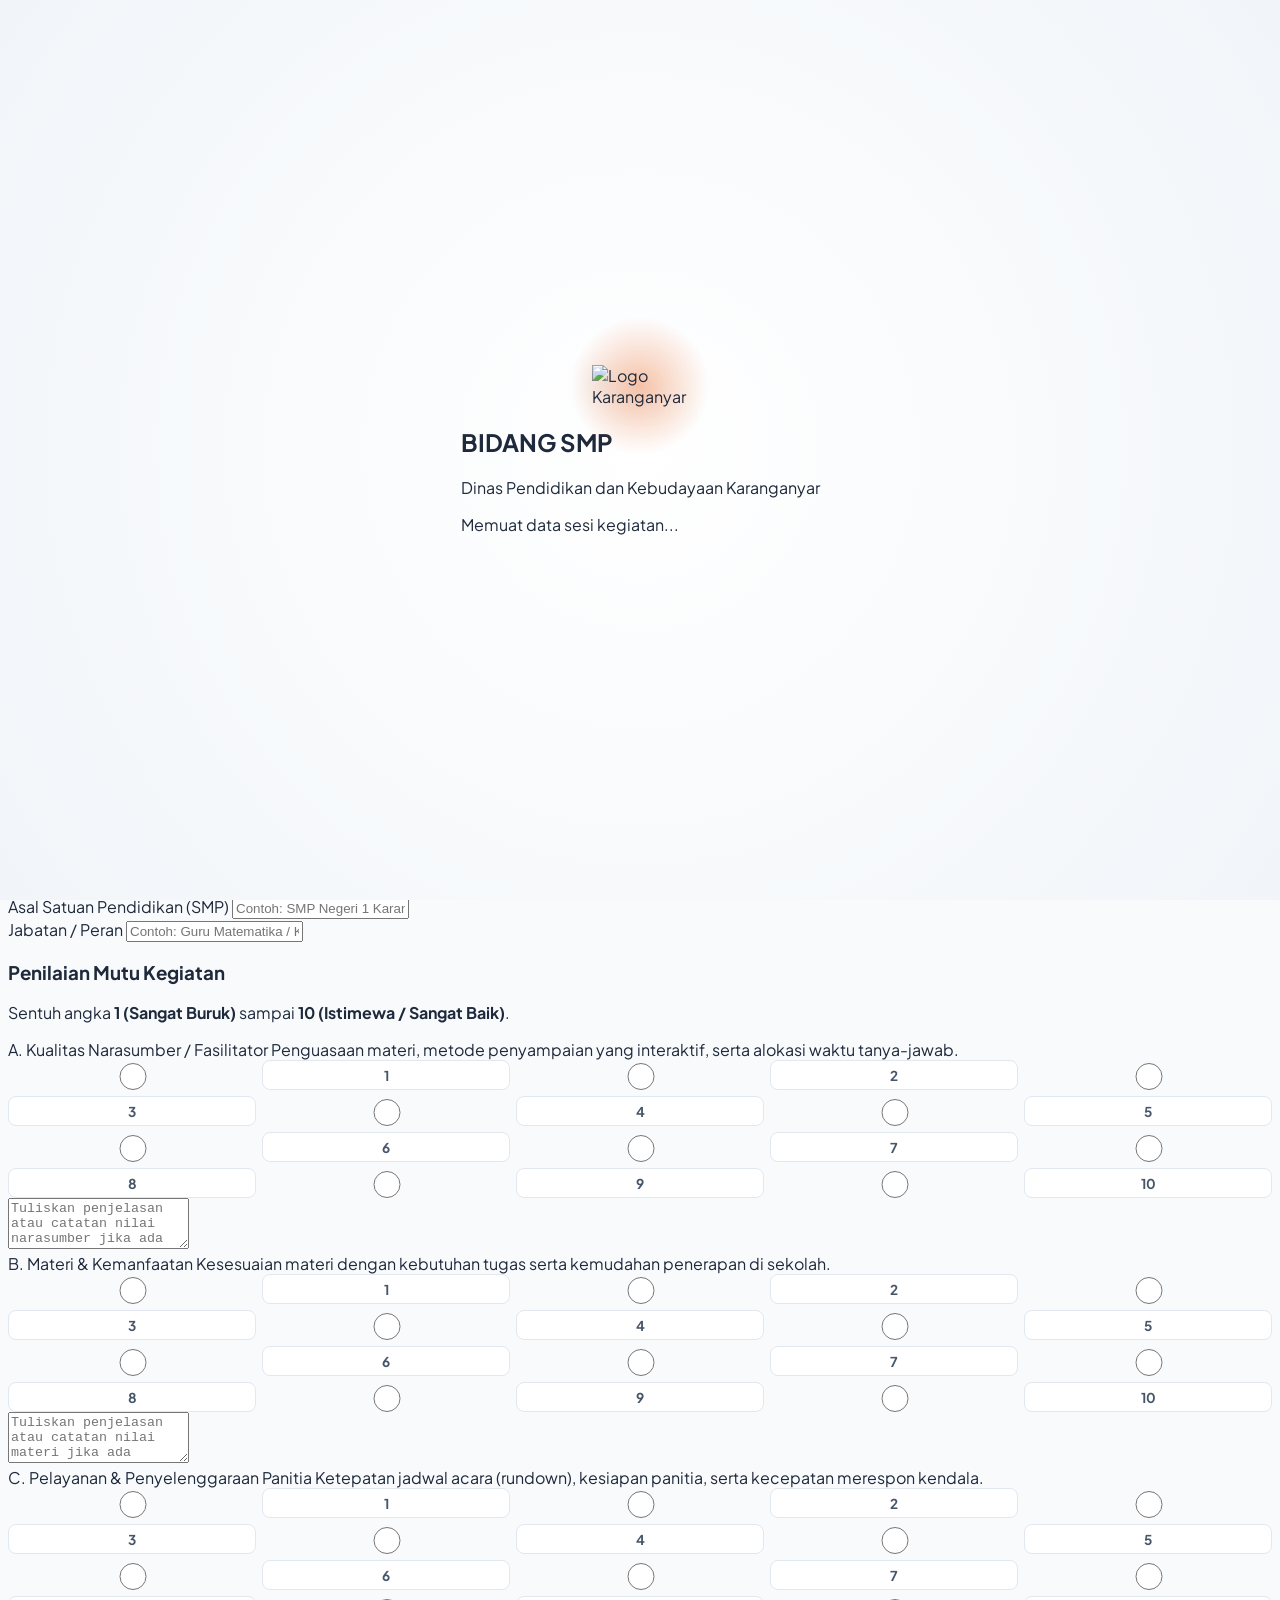
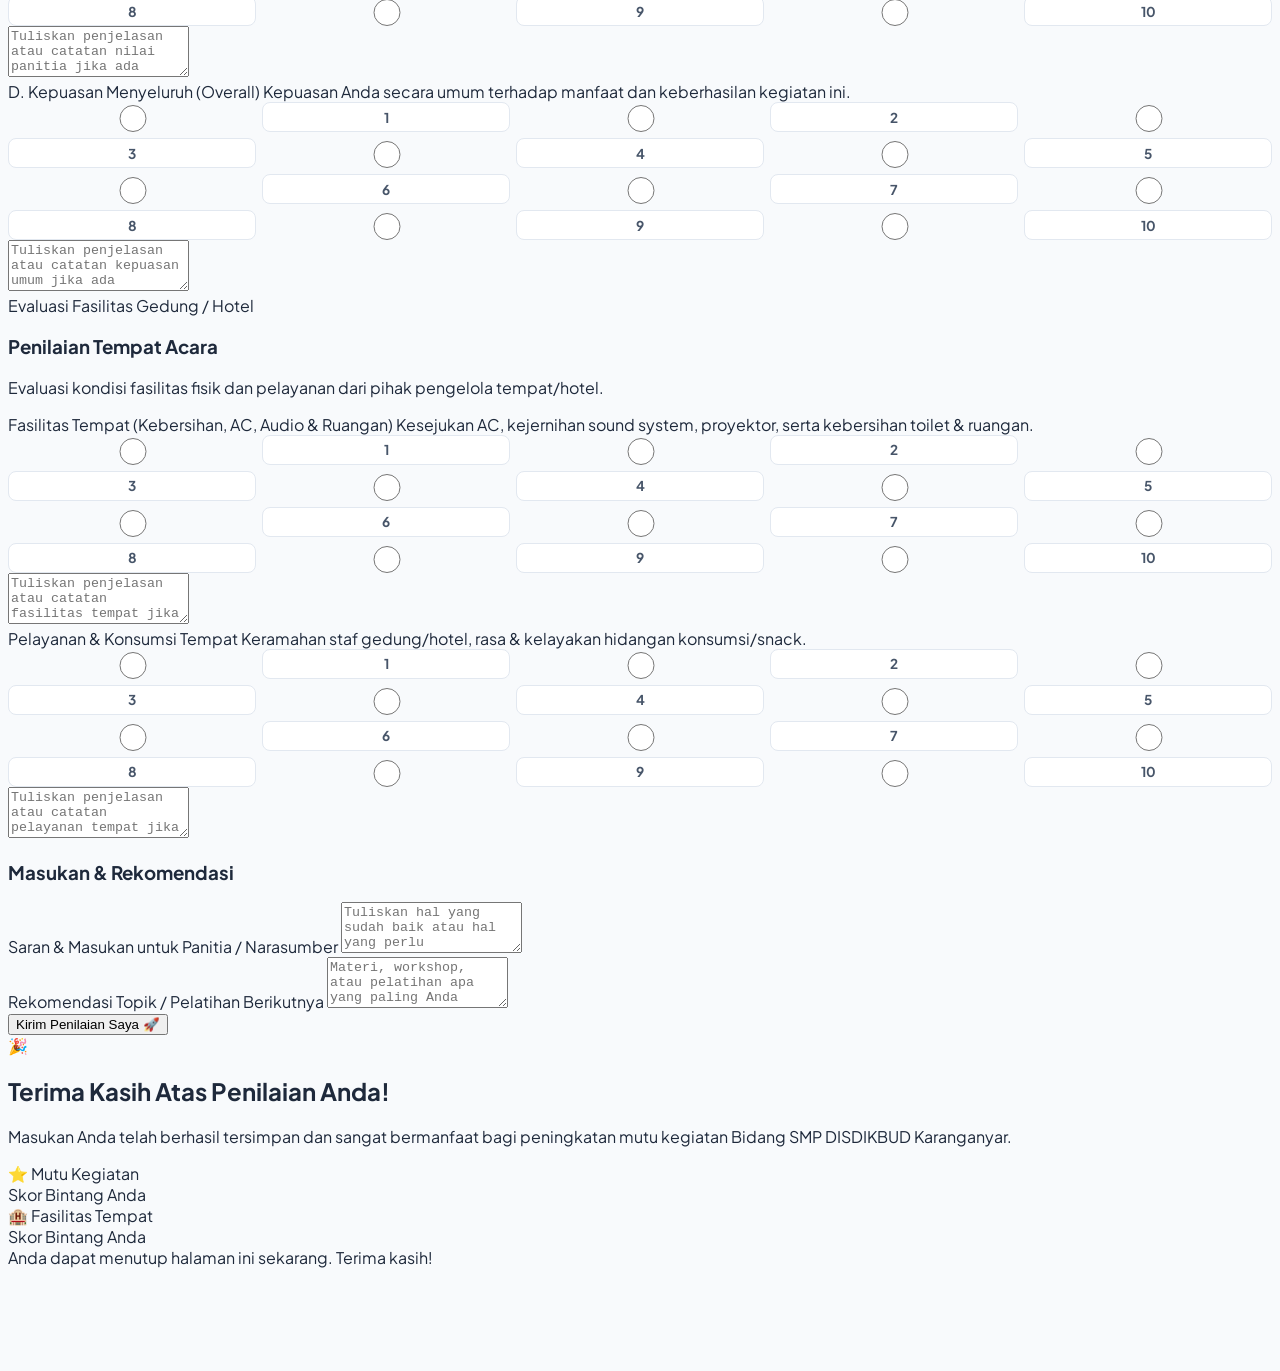
==== index.html @ ba4ed0c5 "fix(ui): perbesar textarea catatan per aspek, perbesar QR modal 28%, perbesar font URL, dan sematkan" ====
<!DOCTYPE html>
<html lang="id">
<head>
  <meta charset="UTF-8">
  <meta name="viewport" content="width=device-width, initial-scale=1.0">
  <title>Penilaian Kegiatan - Bidang SMP DISDIKBUD Karanganyar</title>

  <!-- Tailwind CSS & Lucide Icons -->
  <script src="https://cdn.tailwindcss.com"></script>
  <script src="https://cdn.jsdelivr.net/npm/canvas-confetti@1.6.0/dist/confetti.browser.min.js"></script>

  <!-- Custom CSS -->
  <link rel="stylesheet" href="assets/css/style.css">
  <link rel="icon" type="image/png" href="https://lh3.googleusercontent.com/d/1e1LH5ZgYyLjclSNXwMAU5Zy_PKiju5z-">
</head>
<body class="bg-slate-50 text-slate-800 antialiased selection:bg-orange-500 selection:text-white">

  <!-- =========================================================================
       1. SPLASH SCREEN (ANIMASI LOGO PEMBUKA)
       ========================================================================= -->
  <div id="splash-screen">
    <div class="splash-logo-container">
      <div class="splash-logo-glow"></div>
      <img 
        src="https://lh3.googleusercontent.com/d/1e1LH5ZgYyLjclSNXwMAU5Zy_PKiju5z-" 
        alt="Logo Karanganyar" 
        class="splash-logo">
    </div>
    <div class="mt-6 text-center">
      <h2 class="text-xl font-extrabold tracking-tight text-slate-800">BIDANG SMP</h2>
      <p class="text-xs font-semibold text-orange-600 uppercase tracking-widest mt-1">Dinas Pendidikan dan Kebudayaan Karanganyar</p>
      <div class="flex items-center justify-center gap-2 mt-4 text-xs text-slate-400">
        <span class="inline-block w-2 h-2 rounded-full bg-orange-500 animate-ping"></span>
        Memuat data sesi kegiatan...
      </div>
    </div>
  </div>

  <!-- =========================================================================
       2. HEADER BANNER KEDINASAN (TERRACOTTA GRADIENT)
       ========================================================================= -->
  <header class="bg-terracotta-header text-white shadow-md">
    <div class="max-w-4xl mx-auto px-4 py-4 sm:py-5 flex items-center justify-between gap-4">
      
      <!-- Brand & Info Kegiatan -->
      <div class="flex items-center gap-3 sm:gap-4">
        <div class="w-12 h-12 sm:w-14 sm:h-14 bg-white rounded-2xl p-1.5 flex items-center justify-center shadow flex-shrink-0">
          <img 
            src="https://lh3.googleusercontent.com/d/1e1LH5ZgYyLjclSNXwMAU5Zy_PKiju5z-" 
            alt="Logo Kabupaten Karanganyar" 
            class="h-full w-auto object-contain">
        </div>
        <div>
          <div class="inline-flex items-center gap-1.5 bg-white/20 backdrop-blur-sm px-2.5 py-0.5 rounded-full text-[10px] font-bold tracking-wider uppercase mb-1">
            <span>🛡️</span> PORTAL KEGIATAN KEDINASAN
          </div>
          <h1 id="banner-title" class="text-base sm:text-lg md:text-xl font-extrabold leading-tight tracking-tight">
            PORTAL PENILAIAN KEGIATAN
          </h1>
          <p id="banner-subtitle" class="text-xs sm:text-sm text-orange-100 font-medium">
            Bidang SMP - Dinas Pendidikan dan Kebudayaan Kabupaten Karanganyar
          </p>
        </div>
      </div>

      <!-- Tombol Akses Panitia -->
      <a href="marshal/" class="flex-shrink-0 bg-white hover:bg-slate-100 text-slate-800 px-3.5 py-2 rounded-full text-xs font-bold shadow-md hover:shadow-lg transition flex items-center gap-1.5">
        <span class="text-red-600">🛡️</span>
        <span class="hidden sm:inline">Akses</span> Panitia
      </a>

    </div>
  </header>

  <!-- =========================================================================
       3. KONTEN UTAMA
       ========================================================================= -->
  <main class="max-w-3xl mx-auto px-4 py-6 sm:py-8">

    <!-- VIEW 1: STANDBY / BELUM DIBUKA (SESUAI GAMBAR REFERENSI PENGGUNA) -->
    <div id="view-standby" class="hidden">
      <div class="standby-card p-6 sm:p-10 text-center">
        <div class="flex justify-center mb-5">
          <div class="lock-squircle">
            <svg class="w-8 h-8 text-white" fill="none" stroke="currentColor" viewBox="0 0 24 24">
              <path stroke-linecap="round" stroke-linejoin="round" stroke-width="2.2" d="M12 15v2m-6 4h12a2 2 0 002-2v-6a2 2 0 00-2-2H6a2 2 0 00-2 2v6a2 2 0 002 2zm10-10V7a4 4 0 00-8 0v4h8z"/>
            </svg>
          </div>
        </div>

        <h2 class="text-xl sm:text-2xl font-black text-red-600 tracking-tight uppercase mb-3">
          BELUM ADA PENILAIAN KEGIATAN AKTIF
        </h2>

        <p id="standby-desc" class="text-slate-600 text-sm sm:text-base leading-relaxed max-w-lg mx-auto">
          Formulir penilaian saat ini dalam status <strong class="text-slate-800">Standby / Belum Digunakan</strong>.<br/>
          Silakan tunggu pengumuman resmi pembukaan sesi evaluasi kegiatan dari <strong class="text-slate-800">Bidang SMP DISDIKBUD Karanganyar</strong>.
        </p>

        <div class="mt-6 inline-flex items-center gap-2 bg-slate-100 text-slate-600 text-xs font-medium px-4 py-2 rounded-full border border-slate-200">
          <span>ⓘ</span> Form akan terbuka otomatis setelah panitia membuka sesi penilaian di ruang kegiatan.
        </div>
      </div>
    </div>

    <!-- VIEW 2: SUDAH MENGISI (SPAM PROTECTION LOCK) -->
    <div id="view-already-submitted" class="hidden">
      <div class="bg-white rounded-2xl p-6 sm:p-10 border border-amber-200 shadow-sm text-center">
        <div class="w-16 h-16 bg-amber-100 text-amber-600 rounded-2xl mx-auto flex items-center justify-center text-3xl mb-4">
          ✓
        </div>
        <h2 class="text-xl sm:text-2xl font-extrabold text-slate-800 mb-2">
          Anda Sudah Pernah Mengisi Penilaian Ini
        </h2>
        <p class="text-sm text-slate-600 max-w-md mx-auto mb-1">
          Perangkat Anda telah tercatat mengirimkan respon evaluasi untuk kegiatan:
        </p>
        <div id="already-event-name" class="font-bold text-orange-600 text-base mb-1"></div>
        <div id="already-timestamp" class="text-xs text-slate-400 mb-6"></div>

        <!-- Kartu Bintang yang Pernah Diberikan -->
        <div class="flex flex-col sm:flex-row items-center justify-center gap-4 max-w-lg mx-auto text-center">
          <div class="w-full sm:w-60 bg-slate-50 border border-slate-200 rounded-xl p-4">
            <span class="text-xs font-bold text-slate-500 uppercase tracking-wider block mb-1">Mutu Kegiatan</span>
            <div id="already-stars-kegiatan" class="star-display-container justify-center mb-1"></div>
            <div id="already-score-kegiatan" class="text-lg font-black text-slate-800"></div>
          </div>
          <div id="already-card-tempat" class="w-full sm:w-60 bg-slate-50 border border-slate-200 rounded-xl p-4 hidden">
            <span class="text-xs font-bold text-slate-500 uppercase tracking-wider block mb-1">Tempat & Fasilitas</span>
            <div id="already-stars-tempat" class="star-display-container justify-center mb-1"></div>
            <div id="already-score-tempat" class="text-lg font-black text-slate-800"></div>
          </div>
        </div>

        <p class="text-xs text-slate-400 mt-6">
          Satu perangkat hanya diperkenankan mengisi 1 kali demi keabsahan data evaluasi.
        </p>
      </div>
    </div>

    <!-- VIEW 3: FORMULIR PENILAIAN AKTIF -->
    <div id="view-form" class="hidden space-y-6">

      <!-- Baris Meta Kegiatan -->
      <div class="bg-white rounded-xl p-4 border border-slate-200 shadow-sm flex flex-col sm:flex-row sm:items-center justify-between gap-2">
        <div class="flex items-center gap-2 text-xs font-semibold text-slate-600">
          <span class="w-2.5 h-2.5 rounded-full bg-green-500 animate-pulse"></span>
          SESI PENILAIAN DIBUKA
        </div>
        <div id="info-tgl-tempat" class="text-xs font-bold text-orange-700 bg-orange-50 px-3 py-1 rounded-lg"></div>
      </div>

      <form id="rating-form" class="space-y-6">

        <!-- IDENTITAS RESPONDEN -->
        <div class="bg-white rounded-2xl p-5 sm:p-6 border border-slate-200 shadow-sm">
          <h3 class="text-base font-extrabold text-slate-800 mb-1">
            Data Identitas Responden
          </h3>
          <p class="text-xs text-slate-500 mb-4">
            Pilih apakah Anda ingin mencantumkan identitas satuan pendidikan atau mengisi secara rahasia.
          </p>

          <!-- Toggle Mode -->
          <div class="grid grid-cols-1 sm:grid-cols-2 gap-3 mb-4">
            <label class="cursor-pointer">
              <input type="radio" name="mode_identitas" id="mode-identitas-data" value="DATA" class="peer sr-only" checked>
              <div class="p-3.5 rounded-xl border-2 border-slate-200 peer-checked:border-orange-500 peer-checked:bg-orange-50/50 transition">
                <div class="font-bold text-sm text-slate-800">📋 Cantumkan Identitas</div>
                <div class="text-xs text-slate-500 mt-0.5">Mencatat kehadiran perwakilan sekolah</div>
              </div>
            </label>

            <label class="cursor-pointer">
              <input type="radio" name="mode_identitas" id="mode-identitas-anon" value="ANONYMOUS" class="peer sr-only">
              <div class="p-3.5 rounded-xl border-2 border-slate-200 peer-checked:border-orange-500 peer-checked:bg-orange-50/50 transition">
                <div class="font-bold text-sm text-slate-800">🔒 Anonim (Rahasia)</div>
                <div class="text-xs text-slate-500 mt-0.5">Nama dan sekolah disamarkan penuh</div>
              </div>
            </label>
          </div>

          <!-- Fields Identitas -->
          <div id="container-identitas-fields" class="space-y-3 pt-2 border-t border-slate-100">
            <div>
              <label class="block text-xs font-bold text-slate-700 mb-1">Nama Lengkap & Gelar</label>
              <input type="text" id="input-nama" placeholder="Contoh: Dra. Siti Rahayu, M.Pd" class="w-full text-sm px-3.5 py-2.5 rounded-xl border border-slate-200 focus:outline-none focus:border-orange-500 focus:ring-1 focus:ring-orange-500">
            </div>

            <div class="grid grid-cols-1 sm:grid-cols-2 gap-3">
              <div>
                <label class="block text-xs font-bold text-slate-700 mb-1">Asal Satuan Pendidikan (SMP)</label>
                <input type="text" id="input-sekolah" placeholder="Contoh: SMP Negeri 1 Karanganyar" class="w-full text-sm px-3.5 py-2.5 rounded-xl border border-slate-200 focus:outline-none focus:border-orange-500 focus:ring-1 focus:ring-orange-500">
              </div>
              <div>
                <label class="block text-xs font-bold text-slate-700 mb-1">Jabatan / Peran</label>
                <input type="text" id="input-jabatan" placeholder="Contoh: Guru Matematika / Kepala Sekolah / Operator" class="w-full text-sm px-3.5 py-2.5 rounded-xl border border-slate-200 focus:outline-none focus:border-orange-500 focus:ring-1 focus:ring-orange-500 bg-white">
              </div>
            </div>
          </div>
        </div>

        <!-- PENILAIAN MUTU KEGIATAN (SKALA 1-10) -->
        <div class="bg-white rounded-2xl p-5 sm:p-6 border border-slate-200 shadow-sm space-y-6">
          <div>
            <h3 class="text-base font-extrabold text-slate-800 mb-1">
              Penilaian Mutu Kegiatan
            </h3>
            <p class="text-xs text-slate-500">
              Sentuh angka <strong class="text-blue-600">1 (Sangat Buruk)</strong> sampai <strong class="text-blue-600">10 (Istimewa / Sangat Baik)</strong>.
            </p>
          </div>

          <!-- Aspek A: Narasumber -->
          <div>
            <label class="block text-sm font-bold text-slate-800 mb-1">
              A. Kualitas Narasumber / Fasilitator
            </label>
            <span class="block text-xs text-slate-500 mb-2.5">
              Penguasaan materi, metode penyampaian yang interaktif, serta alokasi waktu tanya-jawab.
            </span>
            <div class="rating-pills-grid">
              <!-- Baris 1: 1-5 -->
              <input type="radio" name="nilai_narasumber" id="a-1" value="1" class="rating-pill-input sr-only"><label for="a-1" class="rating-pill-label">1</label>
              <input type="radio" name="nilai_narasumber" id="a-2" value="2" class="rating-pill-input sr-only"><label for="a-2" class="rating-pill-label">2</label>
              <input type="radio" name="nilai_narasumber" id="a-3" value="3" class="rating-pill-input sr-only"><label for="a-3" class="rating-pill-label">3</label>
              <input type="radio" name="nilai_narasumber" id="a-4" value="4" class="rating-pill-input sr-only"><label for="a-4" class="rating-pill-label">4</label>
              <input type="radio" name="nilai_narasumber" id="a-5" value="5" class="rating-pill-input sr-only"><label for="a-5" class="rating-pill-label">5</label>
              <!-- Baris 2: 6-10 -->
              <input type="radio" name="nilai_narasumber" id="a-6" value="6" class="rating-pill-input sr-only"><label for="a-6" class="rating-pill-label">6</label>
              <input type="radio" name="nilai_narasumber" id="a-7" value="7" class="rating-pill-input sr-only"><label for="a-7" class="rating-pill-label">7</label>
              <input type="radio" name="nilai_narasumber" id="a-8" value="8" class="rating-pill-input sr-only"><label for="a-8" class="rating-pill-label">8</label>
              <input type="radio" name="nilai_narasumber" id="a-9" value="9" class="rating-pill-input sr-only"><label for="a-9" class="rating-pill-label">9</label>
              <input type="radio" name="nilai_narasumber" id="a-10" value="10" class="rating-pill-input sr-only"><label for="a-10" class="rating-pill-label">10</label>
            </div>
            <textarea id="catatan-narasumber" rows="3" placeholder="Tuliskan penjelasan atau catatan nilai narasumber jika ada (opsional)..." class="mt-2 w-full text-sm px-3.5 py-2.5 rounded-xl border border-slate-200 focus:outline-none focus:border-orange-500 focus:ring-1 focus:ring-orange-500 bg-white text-slate-700"></textarea>
          </div>

          <!-- Aspek B: Materi -->
          <div class="pt-4 border-t border-slate-100">
            <label class="block text-sm font-bold text-slate-800 mb-1">
              B. Materi & Kemanfaatan
            </label>
            <span class="block text-xs text-slate-500 mb-2.5">
              Kesesuaian materi dengan kebutuhan tugas serta kemudahan penerapan di sekolah.
            </span>
            <div class="rating-pills-grid">
              <input type="radio" name="nilai_materi" id="b-1" value="1" class="rating-pill-input sr-only"><label for="b-1" class="rating-pill-label">1</label>
              <input type="radio" name="nilai_materi" id="b-2" value="2" class="rating-pill-input sr-only"><label for="b-2" class="rating-pill-label">2</label>
              <input type="radio" name="nilai_materi" id="b-3" value="3" class="rating-pill-input sr-only"><label for="b-3" class="rating-pill-label">3</label>
              <input type="radio" name="nilai_materi" id="b-4" value="4" class="rating-pill-input sr-only"><label for="b-4" class="rating-pill-label">4</label>
              <input type="radio" name="nilai_materi" id="b-5" value="5" class="rating-pill-input sr-only"><label for="b-5" class="rating-pill-label">5</label>
              <input type="radio" name="nilai_materi" id="b-6" value="6" class="rating-pill-input sr-only"><label for="b-6" class="rating-pill-label">6</label>
              <input type="radio" name="nilai_materi" id="b-7" value="7" class="rating-pill-input sr-only"><label for="b-7" class="rating-pill-label">7</label>
              <input type="radio" name="nilai_materi" id="b-8" value="8" class="rating-pill-input sr-only"><label for="b-8" class="rating-pill-label">8</label>
              <input type="radio" name="nilai_materi" id="b-9" value="9" class="rating-pill-input sr-only"><label for="b-9" class="rating-pill-label">9</label>
              <input type="radio" name="nilai_materi" id="b-10" value="10" class="rating-pill-input sr-only"><label for="b-10" class="rating-pill-label">10</label>
            </div>
            <textarea id="catatan-materi" rows="3" placeholder="Tuliskan penjelasan atau catatan nilai materi jika ada (opsional)..." class="mt-2 w-full text-sm px-3.5 py-2.5 rounded-xl border border-slate-200 focus:outline-none focus:border-orange-500 focus:ring-1 focus:ring-orange-500 bg-white text-slate-700"></textarea>
          </div>

          <!-- Aspek C: Penyelenggaraan Panitia -->
          <div class="pt-4 border-t border-slate-100">
            <label class="block text-sm font-bold text-slate-800 mb-1">
              C. Pelayanan & Penyelenggaraan Panitia
            </label>
            <span class="block text-xs text-slate-500 mb-2.5">
              Ketepatan jadwal acara (rundown), kesiapan panitia, serta kecepatan merespon kendala.
            </span>
            <div class="rating-pills-grid">
              <input type="radio" name="nilai_fasilitas_panitia" id="c-1" value="1" class="rating-pill-input sr-only"><label for="c-1" class="rating-pill-label">1</label>
              <input type="radio" name="nilai_fasilitas_panitia" id="c-2" value="2" class="rating-pill-input sr-only"><label for="c-2" class="rating-pill-label">2</label>
              <input type="radio" name="nilai_fasilitas_panitia" id="c-3" value="3" class="rating-pill-input sr-only"><label for="c-3" class="rating-pill-label">3</label>
              <input type="radio" name="nilai_fasilitas_panitia" id="c-4" value="4" class="rating-pill-input sr-only"><label for="c-4" class="rating-pill-label">4</label>
              <input type="radio" name="nilai_fasilitas_panitia" id="c-5" value="5" class="rating-pill-input sr-only"><label for="c-5" class="rating-pill-label">5</label>
              <input type="radio" name="nilai_fasilitas_panitia" id="c-6" value="6" class="rating-pill-input sr-only"><label for="c-6" class="rating-pill-label">6</label>
              <input type="radio" name="nilai_fasilitas_panitia" id="c-7" value="7" class="rating-pill-input sr-only"><label for="c-7" class="rating-pill-label">7</label>
              <input type="radio" name="nilai_fasilitas_panitia" id="c-8" value="8" class="rating-pill-input sr-only"><label for="c-8" class="rating-pill-label">8</label>
              <input type="radio" name="nilai_fasilitas_panitia" id="c-9" value="9" class="rating-pill-input sr-only"><label for="c-9" class="rating-pill-label">9</label>
              <input type="radio" name="nilai_fasilitas_panitia" id="c-10" value="10" class="rating-pill-input sr-only"><label for="c-10" class="rating-pill-label">10</label>
            </div>
            <textarea id="catatan-panitia" rows="3" placeholder="Tuliskan penjelasan atau catatan nilai panitia jika ada (opsional)..." class="mt-2 w-full text-sm px-3.5 py-2.5 rounded-xl border border-slate-200 focus:outline-none focus:border-orange-500 focus:ring-1 focus:ring-orange-500 bg-white text-slate-700"></textarea>
          </div>

          <!-- Aspek D: Kepuasan Menyeluruh -->
          <div class="pt-4 border-t border-slate-100">
            <label class="block text-sm font-bold text-slate-800 mb-1">
              D. Kepuasan Menyeluruh (Overall)
            </label>
            <span class="block text-xs text-slate-500 mb-2.5">
              Kepuasan Anda secara umum terhadap manfaat dan keberhasilan kegiatan ini.
            </span>
            <div class="rating-pills-grid">
              <input type="radio" name="nilai_kepuasan" id="d-1" value="1" class="rating-pill-input sr-only"><label for="d-1" class="rating-pill-label">1</label>
              <input type="radio" name="nilai_kepuasan" id="d-2" value="2" class="rating-pill-input sr-only"><label for="d-2" class="rating-pill-label">2</label>
              <input type="radio" name="nilai_kepuasan" id="d-3" value="3" class="rating-pill-input sr-only"><label for="d-3" class="rating-pill-label">3</label>
              <input type="radio" name="nilai_kepuasan" id="d-4" value="4" class="rating-pill-input sr-only"><label for="d-4" class="rating-pill-label">4</label>
              <input type="radio" name="nilai_kepuasan" id="d-5" value="5" class="rating-pill-input sr-only"><label for="d-5" class="rating-pill-label">5</label>
              <input type="radio" name="nilai_kepuasan" id="d-6" value="6" class="rating-pill-input sr-only"><label for="d-6" class="rating-pill-label">6</label>
              <input type="radio" name="nilai_kepuasan" id="d-7" value="7" class="rating-pill-input sr-only"><label for="d-7" class="rating-pill-label">7</label>
              <input type="radio" name="nilai_kepuasan" id="d-8" value="8" class="rating-pill-input sr-only"><label for="d-8" class="rating-pill-label">8</label>
              <input type="radio" name="nilai_kepuasan" id="d-9" value="9" class="rating-pill-input sr-only"><label for="d-9" class="rating-pill-label">9</label>
              <input type="radio" name="nilai_kepuasan" id="d-10" value="10" class="rating-pill-input sr-only"><label for="d-10" class="rating-pill-label">10</label>
            </div>
            <textarea id="catatan-kepuasan" rows="3" placeholder="Tuliskan penjelasan atau catatan kepuasan umum jika ada (opsional)..." class="mt-2 w-full text-sm px-3.5 py-2.5 rounded-xl border border-slate-200 focus:outline-none focus:border-orange-500 focus:ring-1 focus:ring-orange-500 bg-white text-slate-700"></textarea>
          </div>

        </div>

        <!-- PENILAIAN TEMPAT ACARA (KONDISIONAL / TOGGLE ON/OFF) -->
        <div id="section-penilaian-lokasi" class="bg-white rounded-2xl p-5 sm:p-6 border border-slate-200 shadow-sm space-y-6 hidden">
          <div>
            <div class="inline-block bg-orange-100 text-orange-800 text-[10px] font-bold px-2 py-0.5 rounded uppercase mb-1">Evaluasi Fasilitas Gedung / Hotel</div>
            <h3 class="text-base font-extrabold text-slate-800 mb-1">
              Penilaian Tempat Acara
            </h3>
            <p class="text-xs text-slate-500">
              Evaluasi kondisi fasilitas fisik dan pelayanan dari pihak pengelola tempat/hotel.
            </p>
          </div>

          <!-- Fasilitas Tempat -->
          <div>
            <label class="block text-sm font-bold text-slate-800 mb-1">
              Fasilitas Tempat (Kebersihan, AC, Audio & Ruangan)
            </label>
            <span class="block text-xs text-slate-500 mb-2.5">
              Kesejukan AC, kejernihan sound system, proyektor, serta kebersihan toilet & ruangan.
            </span>
            <div class="rating-pills-grid">
              <input type="radio" name="nilai_tempat_fasilitas" id="tf-1" value="1" class="rating-pill-input sr-only"><label for="tf-1" class="rating-pill-label">1</label>
              <input type="radio" name="nilai_tempat_fasilitas" id="tf-2" value="2" class="rating-pill-input sr-only"><label for="tf-2" class="rating-pill-label">2</label>
              <input type="radio" name="nilai_tempat_fasilitas" id="tf-3" value="3" class="rating-pill-input sr-only"><label for="tf-3" class="rating-pill-label">3</label>
              <input type="radio" name="nilai_tempat_fasilitas" id="tf-4" value="4" class="rating-pill-input sr-only"><label for="tf-4" class="rating-pill-label">4</label>
              <input type="radio" name="nilai_tempat_fasilitas" id="tf-5" value="5" class="rating-pill-input sr-only"><label for="tf-5" class="rating-pill-label">5</label>
              <input type="radio" name="nilai_tempat_fasilitas" id="tf-6" value="6" class="rating-pill-input sr-only"><label for="tf-6" class="rating-pill-label">6</label>
              <input type="radio" name="nilai_tempat_fasilitas" id="tf-7" value="7" class="rating-pill-input sr-only"><label for="tf-7" class="rating-pill-label">7</label>
              <input type="radio" name="nilai_tempat_fasilitas" id="tf-8" value="8" class="rating-pill-input sr-only"><label for="tf-8" class="rating-pill-label">8</label>
              <input type="radio" name="nilai_tempat_fasilitas" id="tf-9" value="9" class="rating-pill-input sr-only"><label for="tf-9" class="rating-pill-label">9</label>
              <input type="radio" name="nilai_tempat_fasilitas" id="tf-10" value="10" class="rating-pill-input sr-only"><label for="tf-10" class="rating-pill-label">10</label>
            </div>
            <textarea id="catatan-tempat-fasilitas" rows="3" placeholder="Tuliskan penjelasan atau catatan fasilitas tempat jika ada (opsional)..." class="mt-2 w-full text-sm px-3.5 py-2.5 rounded-xl border border-slate-200 focus:outline-none focus:border-orange-500 focus:ring-1 focus:ring-orange-500 bg-white text-slate-700"></textarea>
          </div>

          <!-- Pelayanan Tempat -->
          <div class="pt-4 border-t border-slate-100">
            <label class="block text-sm font-bold text-slate-800 mb-1">
              Pelayanan & Konsumsi Tempat
            </label>
            <span class="block text-xs text-slate-500 mb-2.5">
              Keramahan staf gedung/hotel, rasa & kelayakan hidangan konsumsi/snack.
            </span>
            <div class="rating-pills-grid">
              <input type="radio" name="nilai_tempat_pelayanan" id="tp-1" value="1" class="rating-pill-input sr-only"><label for="tp-1" class="rating-pill-label">1</label>
              <input type="radio" name="nilai_tempat_pelayanan" id="tp-2" value="2" class="rating-pill-input sr-only"><label for="tp-2" class="rating-pill-label">2</label>
              <input type="radio" name="nilai_tempat_pelayanan" id="tp-3" value="3" class="rating-pill-input sr-only"><label for="tp-3" class="rating-pill-label">3</label>
              <input type="radio" name="nilai_tempat_pelayanan" id="tp-4" value="4" class="rating-pill-input sr-only"><label for="tp-4" class="rating-pill-label">4</label>
              <input type="radio" name="nilai_tempat_pelayanan" id="tp-5" value="5" class="rating-pill-input sr-only"><label for="tp-5" class="rating-pill-label">5</label>
              <input type="radio" name="nilai_tempat_pelayanan" id="tp-6" value="6" class="rating-pill-input sr-only"><label for="tp-6" class="rating-pill-label">6</label>
              <input type="radio" name="nilai_tempat_pelayanan" id="tp-7" value="7" class="rating-pill-input sr-only"><label for="tp-7" class="rating-pill-label">7</label>
              <input type="radio" name="nilai_tempat_pelayanan" id="tp-8" value="8" class="rating-pill-input sr-only"><label for="tp-8" class="rating-pill-label">8</label>
              <input type="radio" name="nilai_tempat_pelayanan" id="tp-9" value="9" class="rating-pill-input sr-only"><label for="tp-9" class="rating-pill-label">9</label>
              <input type="radio" name="nilai_tempat_pelayanan" id="tp-10" value="10" class="rating-pill-input sr-only"><label for="tp-10" class="rating-pill-label">10</label>
            </div>
            <textarea id="catatan-tempat-pelayanan" rows="3" placeholder="Tuliskan penjelasan atau catatan pelayanan tempat jika ada (opsional)..." class="mt-2 w-full text-sm px-3.5 py-2.5 rounded-xl border border-slate-200 focus:outline-none focus:border-orange-500 focus:ring-1 focus:ring-orange-500 bg-white text-slate-700"></textarea>
          </div>
        </div>

        <!-- MASUKAN TERBUKA (KOLOM LEGA) -->
        <div class="bg-white rounded-2xl p-5 sm:p-6 border border-slate-200 shadow-sm space-y-4">
          <h3 class="text-base font-extrabold text-slate-800">
            Masukan & Rekomendasi
          </h3>

          <div>
            <label class="block text-xs font-bold text-slate-700 mb-1">
              Saran & Masukan untuk Panitia / Narasumber
            </label>
            <textarea id="input-saran" rows="3" placeholder="Tuliskan hal yang sudah baik atau hal yang perlu ditingkatkan ke depan..." class="w-full text-sm px-3.5 py-2.5 rounded-xl border border-slate-200 focus:outline-none focus:border-orange-500 focus:ring-1 focus:ring-orange-500"></textarea>
          </div>

          <div>
            <label class="block text-xs font-bold text-slate-700 mb-1">
              Rekomendasi Topik / Pelatihan Berikutnya
            </label>
            <textarea id="input-rekomendasi" rows="3" placeholder="Materi, workshop, atau pelatihan apa yang paling Anda butuhkan pada kegiatan Bidang SMP berikutnya?" class="w-full text-sm px-3.5 py-2.5 rounded-xl border border-slate-200 focus:outline-none focus:border-orange-500 focus:ring-1 focus:ring-orange-500"></textarea>
          </div>
        </div>

        <!-- TOMBOL SUBMIT -->
        <div class="pt-2">
          <button type="submit" id="btn-submit-rating" class="w-full py-3.5 px-6 rounded-2xl bg-gradient-to-r from-orange-600 to-amber-600 hover:from-orange-700 hover:to-amber-700 text-white font-extrabold text-base shadow-lg hover:shadow-xl transition transform active:scale-[0.98] flex items-center justify-center gap-2">
            <span>Kirim Penilaian Saya</span>
            <span>🚀</span>
          </button>
        </div>

      </form>
    </div>

    <!-- VIEW 4: SUKSES (DUAL STAR RATING BESAR) -->
    <div id="view-success" class="hidden">
      <div class="bg-white rounded-3xl p-6 sm:p-10 border border-slate-200 shadow-xl text-center space-y-6">
        
        <div class="w-20 h-20 bg-green-100 text-green-600 rounded-3xl mx-auto flex items-center justify-center text-4xl shadow-sm animate-bounce">
          🎉
        </div>

        <div>
          <h2 class="text-2xl sm:text-3xl font-black text-slate-900 tracking-tight">
            Terima Kasih Atas Penilaian Anda!
          </h2>
          <p class="text-sm text-slate-600 max-w-md mx-auto mt-2">
            Masukan Anda telah berhasil tersimpan dan sangat bermanfaat bagi peningkatan mutu kegiatan Bidang SMP DISDIKBUD Karanganyar.
          </p>
        </div>

        <!-- Dua Kartu Bintang Besar (Otomatis di Tengah Jika 1 Kartu, Bersanding Jika 2 Kartu) -->
        <div class="flex flex-col sm:flex-row items-center justify-center gap-4 max-w-xl mx-auto pt-2">
          
          <!-- Bintang Mutu Kegiatan -->
          <div class="w-full sm:w-64 bg-orange-50/70 border border-orange-200 rounded-2xl p-5 text-center shadow-sm">
            <span class="text-xs font-black text-orange-800 uppercase tracking-wider block mb-2">⭐ Mutu Kegiatan</span>
            <div id="success-stars-kegiatan" class="star-display-container justify-center mb-2"></div>
            <div id="success-score-kegiatan" class="text-2xl font-black text-slate-800"></div>
            <span class="text-[11px] text-slate-500 block mt-1">Skor Bintang Anda</span>
          </div>

          <!-- Bintang Tempat Acara (Kondisional) -->
          <div id="success-card-tempat" class="w-full sm:w-64 bg-slate-50 border border-slate-200 rounded-2xl p-5 text-center shadow-sm hidden">
            <span class="text-xs font-black text-slate-700 uppercase tracking-wider block mb-2">🏨 Fasilitas Tempat</span>
            <div id="success-stars-tempat" class="star-display-container justify-center mb-2"></div>
            <div id="success-score-tempat" class="text-2xl font-black text-slate-800"></div>
            <span class="text-[11px] text-slate-500 block mt-1">Skor Bintang Anda</span>
          </div>

        </div>

        <div class="pt-4 border-t border-slate-100 text-xs text-slate-400">
          Anda dapat menutup halaman ini sekarang. Terima kasih!
        </div>

      </div>
    </div>

  </main>

  <!-- STICKY PERSISTENT FOOTER -->
  <footer class="sticky-app-footer">
    <span class="footer-text">DIGITALLY SHAPED BY</span>
    <img 
      src="https://i.ibb.co.com/KpqwmHd6/Logo-Jemprot-2-1-removebg-preview.png" 
      alt="Logo JeMPROT" 
      class="footer-logo">
    <span class="footer-badge">[BID SMP 2026]</span>
  </footer>

  <!-- TOAST CONTAINER & GLOBAL LOADER -->
  <div id="toast-container"></div>
  <div id="global-loader" class="hidden">
    <div class="loader-spinner mb-3"></div>
    <div id="global-loader-text" class="text-white text-sm font-bold tracking-wide">Mengirim penilaian...</div>
  </div>

  <!-- Scripts -->
  <script src="assets/js/config.js"></script>
  <script src="assets/js/app.js"></script>
</body>
</html>
---- assets/css/style.css ----
/* ==========================================================================
   RATING GIAT - BIDANG SMP DISDIKBUD KARANGANYAR
   Styles & Custom Animations
   ========================================================================== */

@import url('https://fonts.googleapis.com/css2?family=Plus+Jakarta+Sans:wght@400;500;600;700;800&display=swap');

:root {
  --color-primary-dark: #7A2000;
  --color-primary-mid: #C44300;
  --color-primary: #EA580C;
  --color-gold: #F59E0B;
  --color-blue: #2563EB;
}

body {
  font-family: 'Plus Jakarta Sans', sans-serif;
  background-color: #F8FAFC;
  color: #1E293B;
  min-height: 100vh;
  padding-bottom: 70px; /* Jarak untuk Sticky Persistent Footer */
}

/* --- Splash Screen --- */
#splash-screen {
  position: fixed;
  inset: 0;
  background: radial-gradient(circle at center, #FFFFFF 0%, #F1F5F9 100%);
  z-index: 9999;
  display: flex;
  flex-direction: column;
  align-items: center;
  justify-content: center;
  transition: opacity 0.6s cubic-bezier(0.4, 0, 0.2, 1), visibility 0.6s;
}

#splash-screen.fade-out {
  opacity: 0;
  visibility: hidden;
  pointer-events: none;
}

.splash-logo-container {
  position: relative;
  display: flex;
  align-items: center;
  justify-content: center;
}

.splash-logo-glow {
  position: absolute;
  width: 140px;
  height: 140px;
  background: radial-gradient(circle, rgba(234, 88, 12, 0.35) 0%, rgba(234, 88, 12, 0) 70%);
  border-radius: 50%;
  animation: pulseGlow 2s infinite ease-in-out;
}

.splash-logo {
  width: 96px;
  height: auto;
  position: relative;
  z-index: 2;
  filter: drop-shadow(0 10px 15px rgba(0, 0, 0, 0.12));
  animation: floatSoft 3s ease-in-out infinite;
}

@keyframes pulseGlow {
  0%, 100% { transform: scale(0.9); opacity: 0.6; }
  50% { transform: scale(1.3); opacity: 0.9; }
}

@keyframes floatSoft {
  0%, 100% { transform: translateY(0); }
  50% { transform: translateY(-6px); }
}

/* --- Terracotta Kedinasan Header Gradient --- */
.bg-terracotta-header {
  background: linear-gradient(135deg, #7A2000 0%, #B83A00 45%, #EA580C 100%);
}

/* --- Standby Card (Sesuai Referensi Gambar Pengguna) --- */
.standby-card {
  border-left: 6px solid #DC2626;
  border-radius: 1.25rem;
  background: #FFFFFF;
  box-shadow: 0 4px 20px -2px rgba(0, 0, 0, 0.06);
}

.lock-squircle {
  width: 64px;
  height: 64px;
  background: linear-gradient(135deg, #EF4444 0%, #DC2626 100%);
  border-radius: 18px;
  display: flex;
  align-items: center;
  justify-content: center;
  box-shadow: 0 8px 16px -4px rgba(220, 38, 38, 0.35);
}

/* --- Radio Buttons 1-10 (Ukuran Kompak 50% & Rapi) --- */
.rating-pills-grid {
  display: grid;
  grid-template-columns: repeat(5, minmax(0, 1fr));
  gap: 6px;
}

.rating-pill-label {
  display: flex;
  flex-direction: column;
  align-items: center;
  justify-content: center;
  height: 28px;
  border-radius: 8px;
  border: 1.5px solid #E2E8F0;
  background-color: #FFFFFF;
  font-weight: 700;
  font-size: 0.85rem;
  color: #475569;
  cursor: pointer;
  transition: all 0.2s cubic-bezier(0.4, 0, 0.2, 1);
  user-select: none;
}

.rating-pill-label:hover {
  border-color: #94A3B8;
  background-color: #F8FAFC;
}

.rating-pill-input:checked + .rating-pill-label {
  background-color: var(--color-blue);
  border-color: var(--color-blue);
  color: #FFFFFF;
  transform: scale(1.05);
  box-shadow: 0 4px 10px -2px rgba(37, 99, 235, 0.4);
}

/* --- Bintang Besar Pecahan (Fractional Star Display) --- */
.star-display-container {
  display: inline-flex;
  gap: 4px;
}

.star-box {
  position: relative;
  display: inline-block;
  font-size: 2.2rem;
  line-height: 1;
  color: #CBD5E1; /* Bintang kosong */
}

.star-box.active {
  color: #F59E0B; /* Bintang penuh emas */
}

.star-box .star-fill-clip {
  position: absolute;
  top: 0;
  left: 0;
  overflow: hidden;
  color: #F59E0B;
  white-space: nowrap;
}

/* --- Gemini Assistant Widget (Sesuai Referensi Gambar Pengguna) --- */
.gemini-widget-card {
  background: #FFFFFF;
  border: 1.5px solid #E2E8F0;
  border-radius: 1.25rem;
  padding: 1rem 1.25rem;
  display: flex;
  align-items: center;
  justify-content: space-between;
  cursor: pointer;
  transition: all 0.25s ease;
  box-shadow: 0 2px 10px rgba(0, 0, 0, 0.03);
}

.gemini-widget-card:hover {
  border-color: #C084FC;
  transform: translateY(-2px);
  box-shadow: 0 8px 24px -4px rgba(192, 132, 252, 0.18);
}

.gemini-icon-squircle {
  width: 52px;
  height: 52px;
  border-radius: 16px;
  background: linear-gradient(135deg, #818CF8 0%, #A855F7 100%);
  display: flex;
  align-items: center;
  justify-content: center;
  color: white;
  box-shadow: 0 6px 16px -2px rgba(168, 85, 247, 0.35);
}

.gemini-badge {
  background: #FAF5FF;
  border: 1px solid #E9D5FF;
  color: #7E22CE;
  font-size: 0.75rem;
  font-weight: 700;
  padding: 2px 8px;
  border-radius: 9999px;
  display: inline-flex;
  align-items: center;
  gap: 4px;
}

.gemini-arrow-btn {
  width: 38px;
  height: 38px;
  border-radius: 50%;
  background-color: #2563EB;
  color: white;
  display: flex;
  align-items: center;
  justify-content: center;
  font-size: 1.1rem;
  font-weight: bold;
  box-shadow: 0 4px 10px rgba(37, 99, 235, 0.3);
  transition: transform 0.2s ease;
}

.gemini-widget-card:hover .gemini-arrow-btn {
  transform: scale(1.1);
}

/* --- Sticky Persistent Footer --- */
.sticky-app-footer {
  position: fixed;
  bottom: 0;
  left: 0;
  right: 0;
  background: rgba(255, 255, 255, 0.95);
  backdrop-filter: blur(8px);
  -webkit-backdrop-filter: blur(8px);
  border-top: 1px solid #E2E8F0;
  padding: 10px 16px;
  display: flex;
  align-items: center;
  justify-content: center;
  gap: 10px;
  z-index: 40;
}

.sticky-app-footer .footer-text {
  font-size: 11px;
  font-weight: 600;
  color: #64748B;
  letter-spacing: 0.05em;
}

.sticky-app-footer .footer-logo {
  height: 22px;
  width: auto;
  object-fit: contain;
}

.sticky-app-footer .footer-badge {
  font-size: 11px;
  font-weight: 800;
  color: #EA580C;
}

/* --- Ukuran Footer Lebih Besar 40% di Tampilan Laptop/Desktop --- */
@media (min-width: 768px) {
  body {
    padding-bottom: 95px;
  }
  .sticky-app-footer {
    padding: 14px 24px;
    gap: 14px;
  }
  .sticky-app-footer .footer-text {
    font-size: 15px;
  }
  .sticky-app-footer .footer-logo {
    height: 32px;
  }
  .sticky-app-footer .footer-badge {
    font-size: 15px;
  }
}

/* --- Custom Toast Notifications --- */
#toast-container {
  position: fixed;
  top: 20px;
  right: 20px;
  z-index: 10000;
  display: flex;
  flex-direction: column;
  gap: 10px;
  pointer-events: none;
  max-width: calc(100vw - 40px);
  width: 380px;
}

.toast-item {
  pointer-events: auto;
  border-radius: 16px;
  padding: 12px 16px;
  display: flex;
  align-items: flex-start;
  gap: 12px;
  background: rgba(255, 255, 255, 0.98);
  backdrop-filter: blur(12px);
  box-shadow: 0 10px 25px -5px rgba(0, 0, 0, 0.12), 0 8px 10px -6px rgba(0, 0, 0, 0.05);
  border: 1.5px solid #E2E8F0;
  animation: toastSlideIn 0.35s cubic-bezier(0.16, 1, 0.3, 1) forwards;
  transition: all 0.3s ease;
}

.toast-item.toast-leave {
  opacity: 0;
  transform: translateX(30px);
}

.toast-item.toast-success {
  border-color: #A7F3D0;
  border-left: 5px solid #10B981;
}

.toast-item.toast-error {
  border-color: #FECACA;
  border-left: 5px solid #EF4444;
}

.toast-item.toast-warning {
  border-color: #FDE68A;
  border-left: 5px solid #F59E0B;
}

.toast-item.toast-info {
  border-color: #BFDBFE;
  border-left: 5px solid #3B82F6;
}

.toast-icon {
  width: 28px;
  height: 28px;
  border-radius: 50%;
  display: flex;
  align-items: center;
  justify-content: center;
  font-size: 14px;
  font-weight: 900;
  flex-shrink: 0;
}

.toast-success .toast-icon { background: #ECFDF5; color: #059669; }
.toast-error .toast-icon { background: #FEF2F2; color: #DC2626; }
.toast-warning .toast-icon { background: #FFFBEB; color: #D97706; }
.toast-info .toast-icon { background: #EFF6FF; color: #2563EB; }

@keyframes toastSlideIn {
  from { opacity: 0; transform: translateY(-16px) scale(0.95); }
  to { opacity: 1; transform: translateY(0) scale(1); }
}

/* --- Global Loading Overlay --- */
#global-loader {
  position: fixed;
  inset: 0;
  background: rgba(15, 23, 42, 0.65);
  backdrop-filter: blur(6px);
  z-index: 9998;
  display: flex;
  flex-direction: column;
  align-items: center;
  justify-content: center;
  transition: opacity 0.25s ease, visibility 0.25s;
}

#global-loader.hidden {
  opacity: 0;
  visibility: hidden;
  pointer-events: none;
}

.loader-spinner {
  width: 48px;
  height: 48px;
  border: 4px solid rgba(255, 255, 255, 0.25);
  border-top-color: #EA580C;
  border-radius: 50%;
  animation: spin 0.8s linear infinite;
}

@keyframes spin {
  to { transform: rotate(360deg); }
}

/* --- Print & Export Rules --- */
@media print {
  body {
    padding-bottom: 0;
    background: white;
  }
  .sticky-app-footer, .no-print {
    display: none !important;
  }
}
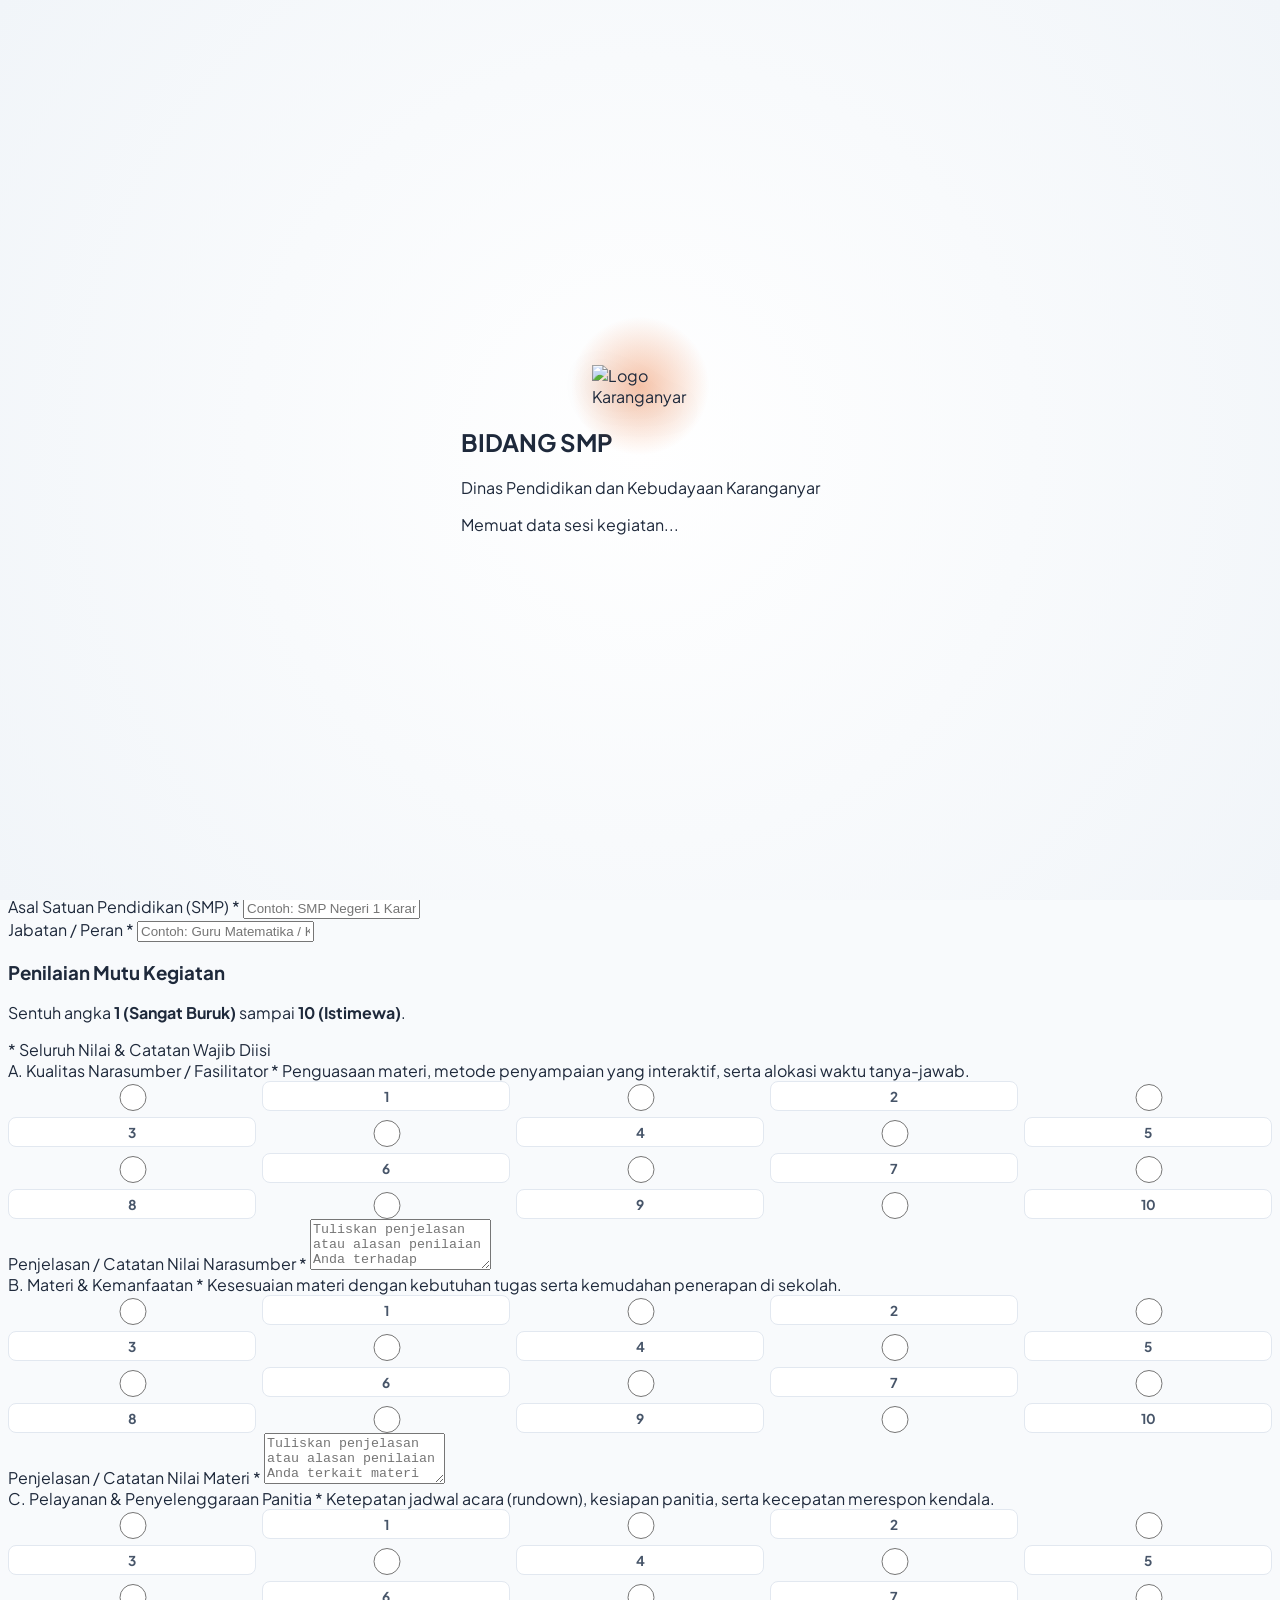
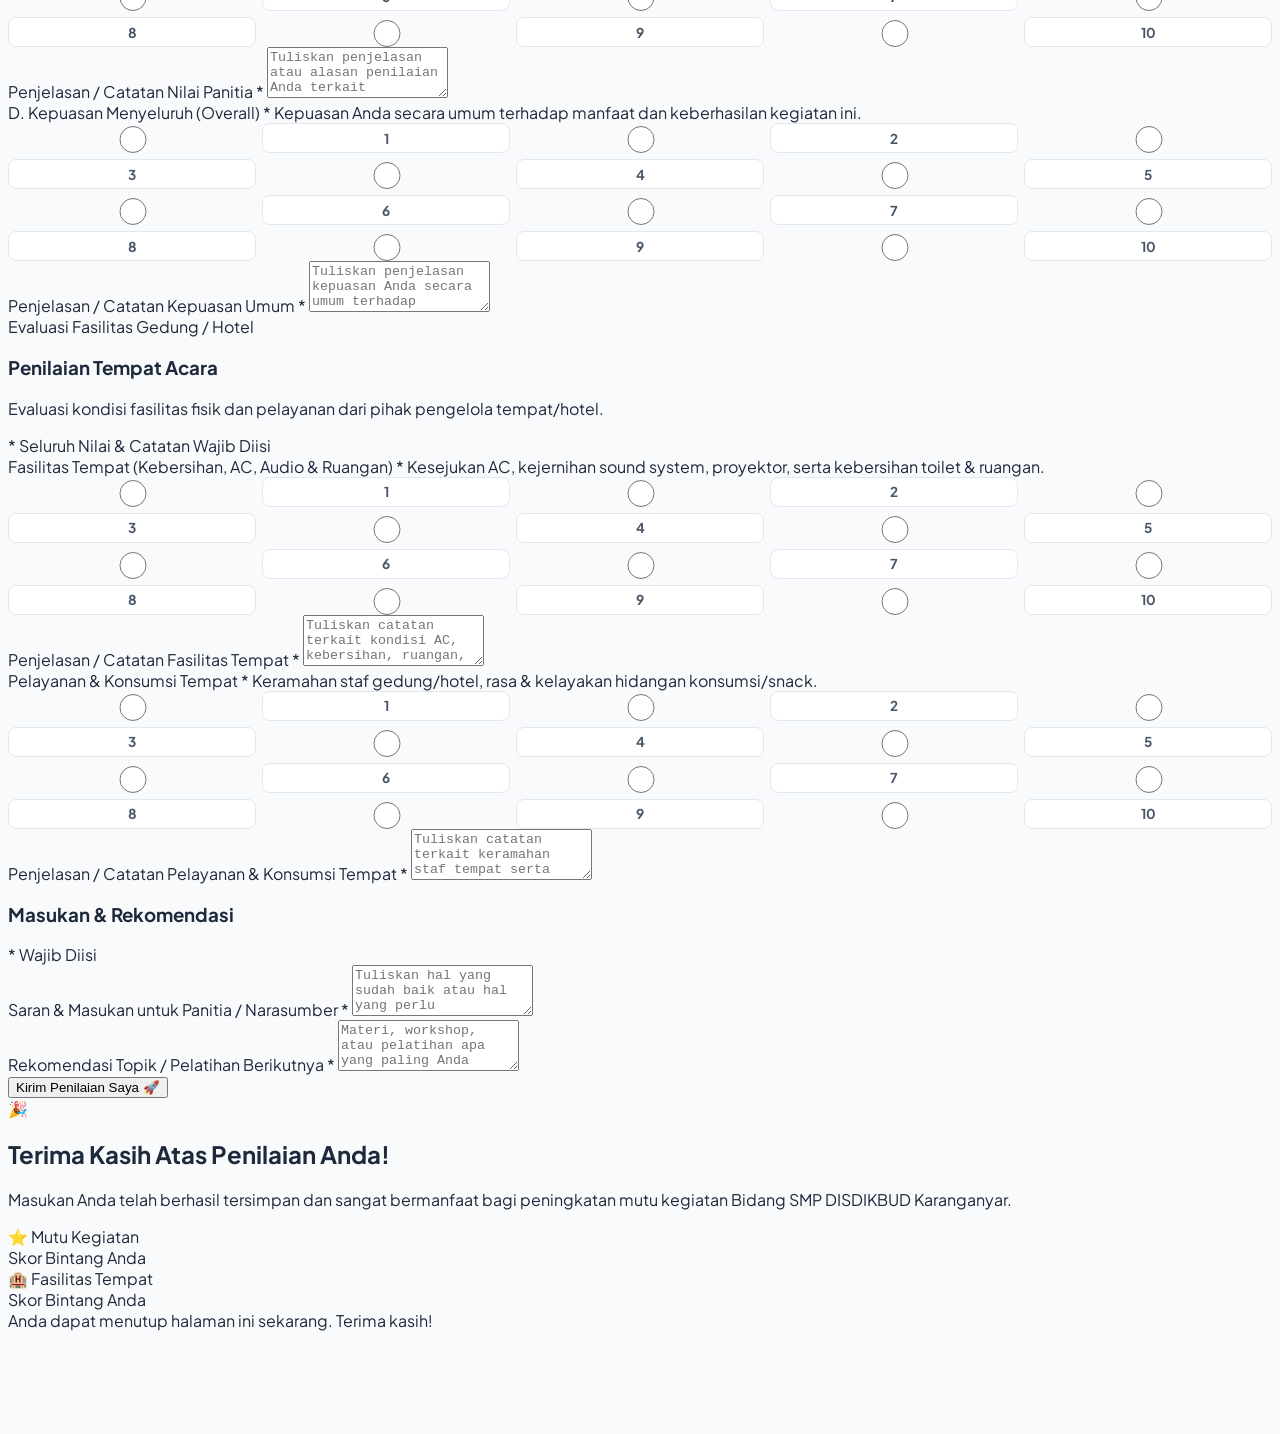
==== commit d4de2622: "feat(validation): wajib memberi nilai dan mengisi catatan untuk semua penilaian serta masukan & reko" ====
--- a/index.html
+++ b/index.html
@@ -150,7 +150,7 @@
         <div id="info-tgl-tempat" class="text-xs font-bold text-orange-700 bg-orange-50 px-3 py-1 rounded-lg"></div>
       </div>
 
-      <form id="rating-form" class="space-y-6">
+      <form id="rating-form" class="space-y-6" novalidate>
 
         <!-- IDENTITAS RESPONDEN -->
         <div class="bg-white rounded-2xl p-5 sm:p-6 border border-slate-200 shadow-sm">
@@ -183,18 +183,18 @@
           <!-- Fields Identitas -->
           <div id="container-identitas-fields" class="space-y-3 pt-2 border-t border-slate-100">
             <div>
-              <label class="block text-xs font-bold text-slate-700 mb-1">Nama Lengkap & Gelar</label>
-              <input type="text" id="input-nama" placeholder="Contoh: Dra. Siti Rahayu, M.Pd" class="w-full text-sm px-3.5 py-2.5 rounded-xl border border-slate-200 focus:outline-none focus:border-orange-500 focus:ring-1 focus:ring-orange-500">
+              <label class="block text-xs font-bold text-slate-700 mb-1">Nama Lengkap & Gelar <span class="text-red-500 font-bold">*</span></label>
+              <input type="text" id="input-nama" placeholder="Contoh: Dra. Siti Rahayu, M.Pd" class="w-full text-sm px-3.5 py-2.5 rounded-xl border border-slate-200 focus:outline-none focus:border-orange-500 focus:ring-1 focus:ring-orange-500 transition">
             </div>
 
             <div class="grid grid-cols-1 sm:grid-cols-2 gap-3">
               <div>
-                <label class="block text-xs font-bold text-slate-700 mb-1">Asal Satuan Pendidikan (SMP)</label>
-                <input type="text" id="input-sekolah" placeholder="Contoh: SMP Negeri 1 Karanganyar" class="w-full text-sm px-3.5 py-2.5 rounded-xl border border-slate-200 focus:outline-none focus:border-orange-500 focus:ring-1 focus:ring-orange-500">
+                <label class="block text-xs font-bold text-slate-700 mb-1">Asal Satuan Pendidikan (SMP) <span class="text-red-500 font-bold">*</span></label>
+                <input type="text" id="input-sekolah" placeholder="Contoh: SMP Negeri 1 Karanganyar" class="w-full text-sm px-3.5 py-2.5 rounded-xl border border-slate-200 focus:outline-none focus:border-orange-500 focus:ring-1 focus:ring-orange-500 transition">
               </div>
               <div>
-                <label class="block text-xs font-bold text-slate-700 mb-1">Jabatan / Peran</label>
-                <input type="text" id="input-jabatan" placeholder="Contoh: Guru Matematika / Kepala Sekolah / Operator" class="w-full text-sm px-3.5 py-2.5 rounded-xl border border-slate-200 focus:outline-none focus:border-orange-500 focus:ring-1 focus:ring-orange-500 bg-white">
+                <label class="block text-xs font-bold text-slate-700 mb-1">Jabatan / Peran <span class="text-red-500 font-bold">*</span></label>
+                <input type="text" id="input-jabatan" placeholder="Contoh: Guru Matematika / Kepala Sekolah / Operator" class="w-full text-sm px-3.5 py-2.5 rounded-xl border border-slate-200 focus:outline-none focus:border-orange-500 focus:ring-1 focus:ring-orange-500 bg-white transition">
               </div>
             </div>
           </div>
@@ -202,24 +202,29 @@
 
         <!-- PENILAIAN MUTU KEGIATAN (SKALA 1-10) -->
         <div class="bg-white rounded-2xl p-5 sm:p-6 border border-slate-200 shadow-sm space-y-6">
-          <div>
-            <h3 class="text-base font-extrabold text-slate-800 mb-1">
-              Penilaian Mutu Kegiatan
-            </h3>
-            <p class="text-xs text-slate-500">
-              Sentuh angka <strong class="text-blue-600">1 (Sangat Buruk)</strong> sampai <strong class="text-blue-600">10 (Istimewa / Sangat Baik)</strong>.
-            </p>
+          <div class="flex flex-col sm:flex-row sm:items-center justify-between gap-1 pb-1 border-b border-slate-100">
+            <div>
+              <h3 class="text-base font-extrabold text-slate-800">
+                Penilaian Mutu Kegiatan
+              </h3>
+              <p class="text-xs text-slate-500">
+                Sentuh angka <strong class="text-blue-600">1 (Sangat Buruk)</strong> sampai <strong class="text-blue-600">10 (Istimewa)</strong>.
+              </p>
+            </div>
+            <span class="text-[11px] font-bold text-red-600 bg-red-50 border border-red-200 px-2.5 py-0.5 rounded-full self-start sm:self-center">
+              * Seluruh Nilai & Catatan Wajib Diisi
+            </span>
           </div>
 
           <!-- Aspek A: Narasumber -->
           <div>
             <label class="block text-sm font-bold text-slate-800 mb-1">
-              A. Kualitas Narasumber / Fasilitator
+              A. Kualitas Narasumber / Fasilitator <span class="text-red-500 font-bold">*</span>
             </label>
             <span class="block text-xs text-slate-500 mb-2.5">
               Penguasaan materi, metode penyampaian yang interaktif, serta alokasi waktu tanya-jawab.
             </span>
-            <div class="rating-pills-grid">
+            <div id="grid-narasumber" class="rating-pills-grid transition">
               <!-- Baris 1: 1-5 -->
               <input type="radio" name="nilai_narasumber" id="a-1" value="1" class="rating-pill-input sr-only"><label for="a-1" class="rating-pill-label">1</label>
               <input type="radio" name="nilai_narasumber" id="a-2" value="2" class="rating-pill-input sr-only"><label for="a-2" class="rating-pill-label">2</label>
@@ -233,18 +238,23 @@
               <input type="radio" name="nilai_narasumber" id="a-9" value="9" class="rating-pill-input sr-only"><label for="a-9" class="rating-pill-label">9</label>
               <input type="radio" name="nilai_narasumber" id="a-10" value="10" class="rating-pill-input sr-only"><label for="a-10" class="rating-pill-label">10</label>
             </div>
-            <textarea id="catatan-narasumber" rows="3" placeholder="Tuliskan penjelasan atau catatan nilai narasumber jika ada (opsional)..." class="mt-2 w-full text-sm px-3.5 py-2.5 rounded-xl border border-slate-200 focus:outline-none focus:border-orange-500 focus:ring-1 focus:ring-orange-500 bg-white text-slate-700"></textarea>
+            <div class="mt-3">
+              <label for="catatan-narasumber" class="block text-xs font-bold text-slate-700 mb-1">
+                Penjelasan / Catatan Nilai Narasumber <span class="text-red-500 font-bold">*</span>
+              </label>
+              <textarea id="catatan-narasumber" rows="3" placeholder="Tuliskan penjelasan atau alasan penilaian Anda terhadap narasumber (wajib diisi)..." class="w-full text-sm px-3.5 py-2.5 rounded-xl border border-slate-200 focus:outline-none focus:border-orange-500 focus:ring-1 focus:ring-orange-500 bg-white text-slate-700 transition"></textarea>
+            </div>
           </div>
 
           <!-- Aspek B: Materi -->
           <div class="pt-4 border-t border-slate-100">
             <label class="block text-sm font-bold text-slate-800 mb-1">
-              B. Materi & Kemanfaatan
+              B. Materi & Kemanfaatan <span class="text-red-500 font-bold">*</span>
             </label>
             <span class="block text-xs text-slate-500 mb-2.5">
               Kesesuaian materi dengan kebutuhan tugas serta kemudahan penerapan di sekolah.
             </span>
-            <div class="rating-pills-grid">
+            <div id="grid-materi" class="rating-pills-grid transition">
               <input type="radio" name="nilai_materi" id="b-1" value="1" class="rating-pill-input sr-only"><label for="b-1" class="rating-pill-label">1</label>
               <input type="radio" name="nilai_materi" id="b-2" value="2" class="rating-pill-input sr-only"><label for="b-2" class="rating-pill-label">2</label>
               <input type="radio" name="nilai_materi" id="b-3" value="3" class="rating-pill-input sr-only"><label for="b-3" class="rating-pill-label">3</label>
@@ -256,18 +266,23 @@
               <input type="radio" name="nilai_materi" id="b-9" value="9" class="rating-pill-input sr-only"><label for="b-9" class="rating-pill-label">9</label>
               <input type="radio" name="nilai_materi" id="b-10" value="10" class="rating-pill-input sr-only"><label for="b-10" class="rating-pill-label">10</label>
             </div>
-            <textarea id="catatan-materi" rows="3" placeholder="Tuliskan penjelasan atau catatan nilai materi jika ada (opsional)..." class="mt-2 w-full text-sm px-3.5 py-2.5 rounded-xl border border-slate-200 focus:outline-none focus:border-orange-500 focus:ring-1 focus:ring-orange-500 bg-white text-slate-700"></textarea>
+            <div class="mt-3">
+              <label for="catatan-materi" class="block text-xs font-bold text-slate-700 mb-1">
+                Penjelasan / Catatan Nilai Materi <span class="text-red-500 font-bold">*</span>
+              </label>
+              <textarea id="catatan-materi" rows="3" placeholder="Tuliskan penjelasan atau alasan penilaian Anda terkait materi kegiatan (wajib diisi)..." class="w-full text-sm px-3.5 py-2.5 rounded-xl border border-slate-200 focus:outline-none focus:border-orange-500 focus:ring-1 focus:ring-orange-500 bg-white text-slate-700 transition"></textarea>
+            </div>
           </div>
 
           <!-- Aspek C: Penyelenggaraan Panitia -->
           <div class="pt-4 border-t border-slate-100">
             <label class="block text-sm font-bold text-slate-800 mb-1">
-              C. Pelayanan & Penyelenggaraan Panitia
+              C. Pelayanan & Penyelenggaraan Panitia <span class="text-red-500 font-bold">*</span>
             </label>
             <span class="block text-xs text-slate-500 mb-2.5">
               Ketepatan jadwal acara (rundown), kesiapan panitia, serta kecepatan merespon kendala.
             </span>
-            <div class="rating-pills-grid">
+            <div id="grid-panitia" class="rating-pills-grid transition">
               <input type="radio" name="nilai_fasilitas_panitia" id="c-1" value="1" class="rating-pill-input sr-only"><label for="c-1" class="rating-pill-label">1</label>
               <input type="radio" name="nilai_fasilitas_panitia" id="c-2" value="2" class="rating-pill-input sr-only"><label for="c-2" class="rating-pill-label">2</label>
               <input type="radio" name="nilai_fasilitas_panitia" id="c-3" value="3" class="rating-pill-input sr-only"><label for="c-3" class="rating-pill-label">3</label>
@@ -279,18 +294,23 @@
               <input type="radio" name="nilai_fasilitas_panitia" id="c-9" value="9" class="rating-pill-input sr-only"><label for="c-9" class="rating-pill-label">9</label>
               <input type="radio" name="nilai_fasilitas_panitia" id="c-10" value="10" class="rating-pill-input sr-only"><label for="c-10" class="rating-pill-label">10</label>
             </div>
-            <textarea id="catatan-panitia" rows="3" placeholder="Tuliskan penjelasan atau catatan nilai panitia jika ada (opsional)..." class="mt-2 w-full text-sm px-3.5 py-2.5 rounded-xl border border-slate-200 focus:outline-none focus:border-orange-500 focus:ring-1 focus:ring-orange-500 bg-white text-slate-700"></textarea>
+            <div class="mt-3">
+              <label for="catatan-panitia" class="block text-xs font-bold text-slate-700 mb-1">
+                Penjelasan / Catatan Nilai Panitia <span class="text-red-500 font-bold">*</span>
+              </label>
+              <textarea id="catatan-panitia" rows="3" placeholder="Tuliskan penjelasan atau alasan penilaian Anda terkait pelayanan dan kesiapan panitia (wajib diisi)..." class="w-full text-sm px-3.5 py-2.5 rounded-xl border border-slate-200 focus:outline-none focus:border-orange-500 focus:ring-1 focus:ring-orange-500 bg-white text-slate-700 transition"></textarea>
+            </div>
           </div>
 
           <!-- Aspek D: Kepuasan Menyeluruh -->
           <div class="pt-4 border-t border-slate-100">
             <label class="block text-sm font-bold text-slate-800 mb-1">
-              D. Kepuasan Menyeluruh (Overall)
+              D. Kepuasan Menyeluruh (Overall) <span class="text-red-500 font-bold">*</span>
             </label>
             <span class="block text-xs text-slate-500 mb-2.5">
               Kepuasan Anda secara umum terhadap manfaat dan keberhasilan kegiatan ini.
             </span>
-            <div class="rating-pills-grid">
+            <div id="grid-kepuasan" class="rating-pills-grid transition">
               <input type="radio" name="nilai_kepuasan" id="d-1" value="1" class="rating-pill-input sr-only"><label for="d-1" class="rating-pill-label">1</label>
               <input type="radio" name="nilai_kepuasan" id="d-2" value="2" class="rating-pill-input sr-only"><label for="d-2" class="rating-pill-label">2</label>
               <input type="radio" name="nilai_kepuasan" id="d-3" value="3" class="rating-pill-input sr-only"><label for="d-3" class="rating-pill-label">3</label>
@@ -302,32 +322,42 @@
               <input type="radio" name="nilai_kepuasan" id="d-9" value="9" class="rating-pill-input sr-only"><label for="d-9" class="rating-pill-label">9</label>
               <input type="radio" name="nilai_kepuasan" id="d-10" value="10" class="rating-pill-input sr-only"><label for="d-10" class="rating-pill-label">10</label>
             </div>
-            <textarea id="catatan-kepuasan" rows="3" placeholder="Tuliskan penjelasan atau catatan kepuasan umum jika ada (opsional)..." class="mt-2 w-full text-sm px-3.5 py-2.5 rounded-xl border border-slate-200 focus:outline-none focus:border-orange-500 focus:ring-1 focus:ring-orange-500 bg-white text-slate-700"></textarea>
+            <div class="mt-3">
+              <label for="catatan-kepuasan" class="block text-xs font-bold text-slate-700 mb-1">
+                Penjelasan / Catatan Kepuasan Umum <span class="text-red-500 font-bold">*</span>
+              </label>
+              <textarea id="catatan-kepuasan" rows="3" placeholder="Tuliskan penjelasan kepuasan Anda secara umum terhadap kegiatan ini (wajib diisi)..." class="w-full text-sm px-3.5 py-2.5 rounded-xl border border-slate-200 focus:outline-none focus:border-orange-500 focus:ring-1 focus:ring-orange-500 bg-white text-slate-700 transition"></textarea>
+            </div>
           </div>
 
         </div>
 
         <!-- PENILAIAN TEMPAT ACARA (KONDISIONAL / TOGGLE ON/OFF) -->
         <div id="section-penilaian-lokasi" class="bg-white rounded-2xl p-5 sm:p-6 border border-slate-200 shadow-sm space-y-6 hidden">
-          <div>
-            <div class="inline-block bg-orange-100 text-orange-800 text-[10px] font-bold px-2 py-0.5 rounded uppercase mb-1">Evaluasi Fasilitas Gedung / Hotel</div>
-            <h3 class="text-base font-extrabold text-slate-800 mb-1">
-              Penilaian Tempat Acara
-            </h3>
-            <p class="text-xs text-slate-500">
-              Evaluasi kondisi fasilitas fisik dan pelayanan dari pihak pengelola tempat/hotel.
-            </p>
+          <div class="flex flex-col sm:flex-row sm:items-center justify-between gap-1 pb-1 border-b border-slate-100">
+            <div>
+              <div class="inline-block bg-orange-100 text-orange-800 text-[10px] font-bold px-2 py-0.5 rounded uppercase mb-1">Evaluasi Fasilitas Gedung / Hotel</div>
+              <h3 class="text-base font-extrabold text-slate-800">
+                Penilaian Tempat Acara
+              </h3>
+              <p class="text-xs text-slate-500">
+                Evaluasi kondisi fasilitas fisik dan pelayanan dari pihak pengelola tempat/hotel.
+              </p>
+            </div>
+            <span class="text-[11px] font-bold text-red-600 bg-red-50 border border-red-200 px-2.5 py-0.5 rounded-full self-start sm:self-center">
+              * Seluruh Nilai & Catatan Wajib Diisi
+            </span>
           </div>
 
           <!-- Fasilitas Tempat -->
           <div>
             <label class="block text-sm font-bold text-slate-800 mb-1">
-              Fasilitas Tempat (Kebersihan, AC, Audio & Ruangan)
+              Fasilitas Tempat (Kebersihan, AC, Audio & Ruangan) <span class="text-red-500 font-bold">*</span>
             </label>
             <span class="block text-xs text-slate-500 mb-2.5">
               Kesejukan AC, kejernihan sound system, proyektor, serta kebersihan toilet & ruangan.
             </span>
-            <div class="rating-pills-grid">
+            <div id="grid-tempat-fasilitas" class="rating-pills-grid transition">
               <input type="radio" name="nilai_tempat_fasilitas" id="tf-1" value="1" class="rating-pill-input sr-only"><label for="tf-1" class="rating-pill-label">1</label>
               <input type="radio" name="nilai_tempat_fasilitas" id="tf-2" value="2" class="rating-pill-input sr-only"><label for="tf-2" class="rating-pill-label">2</label>
               <input type="radio" name="nilai_tempat_fasilitas" id="tf-3" value="3" class="rating-pill-input sr-only"><label for="tf-3" class="rating-pill-label">3</label>
@@ -339,18 +369,23 @@
               <input type="radio" name="nilai_tempat_fasilitas" id="tf-9" value="9" class="rating-pill-input sr-only"><label for="tf-9" class="rating-pill-label">9</label>
               <input type="radio" name="nilai_tempat_fasilitas" id="tf-10" value="10" class="rating-pill-input sr-only"><label for="tf-10" class="rating-pill-label">10</label>
             </div>
-            <textarea id="catatan-tempat-fasilitas" rows="3" placeholder="Tuliskan penjelasan atau catatan fasilitas tempat jika ada (opsional)..." class="mt-2 w-full text-sm px-3.5 py-2.5 rounded-xl border border-slate-200 focus:outline-none focus:border-orange-500 focus:ring-1 focus:ring-orange-500 bg-white text-slate-700"></textarea>
+            <div class="mt-3">
+              <label for="catatan-tempat-fasilitas" class="block text-xs font-bold text-slate-700 mb-1">
+                Penjelasan / Catatan Fasilitas Tempat <span class="text-red-500 font-bold">*</span>
+              </label>
+              <textarea id="catatan-tempat-fasilitas" rows="3" placeholder="Tuliskan catatan terkait kondisi AC, kebersihan, ruangan, dan proyektor (wajib diisi)..." class="w-full text-sm px-3.5 py-2.5 rounded-xl border border-slate-200 focus:outline-none focus:border-orange-500 focus:ring-1 focus:ring-orange-500 bg-white text-slate-700 transition"></textarea>
+            </div>
           </div>
 
           <!-- Pelayanan Tempat -->
           <div class="pt-4 border-t border-slate-100">
             <label class="block text-sm font-bold text-slate-800 mb-1">
-              Pelayanan & Konsumsi Tempat
+              Pelayanan & Konsumsi Tempat <span class="text-red-500 font-bold">*</span>
             </label>
             <span class="block text-xs text-slate-500 mb-2.5">
               Keramahan staf gedung/hotel, rasa & kelayakan hidangan konsumsi/snack.
             </span>
-            <div class="rating-pills-grid">
+            <div id="grid-tempat-pelayanan" class="rating-pills-grid transition">
               <input type="radio" name="nilai_tempat_pelayanan" id="tp-1" value="1" class="rating-pill-input sr-only"><label for="tp-1" class="rating-pill-label">1</label>
               <input type="radio" name="nilai_tempat_pelayanan" id="tp-2" value="2" class="rating-pill-input sr-only"><label for="tp-2" class="rating-pill-label">2</label>
               <input type="radio" name="nilai_tempat_pelayanan" id="tp-3" value="3" class="rating-pill-input sr-only"><label for="tp-3" class="rating-pill-label">3</label>
@@ -362,28 +397,38 @@
               <input type="radio" name="nilai_tempat_pelayanan" id="tp-9" value="9" class="rating-pill-input sr-only"><label for="tp-9" class="rating-pill-label">9</label>
               <input type="radio" name="nilai_tempat_pelayanan" id="tp-10" value="10" class="rating-pill-input sr-only"><label for="tp-10" class="rating-pill-label">10</label>
             </div>
-            <textarea id="catatan-tempat-pelayanan" rows="3" placeholder="Tuliskan penjelasan atau catatan pelayanan tempat jika ada (opsional)..." class="mt-2 w-full text-sm px-3.5 py-2.5 rounded-xl border border-slate-200 focus:outline-none focus:border-orange-500 focus:ring-1 focus:ring-orange-500 bg-white text-slate-700"></textarea>
+            <div class="mt-3">
+              <label for="catatan-tempat-pelayanan" class="block text-xs font-bold text-slate-700 mb-1">
+                Penjelasan / Catatan Pelayanan & Konsumsi Tempat <span class="text-red-500 font-bold">*</span>
+              </label>
+              <textarea id="catatan-tempat-pelayanan" rows="3" placeholder="Tuliskan catatan terkait keramahan staf tempat serta kelayakan & rasa hidangan (wajib diisi)..." class="w-full text-sm px-3.5 py-2.5 rounded-xl border border-slate-200 focus:outline-none focus:border-orange-500 focus:ring-1 focus:ring-orange-500 bg-white text-slate-700 transition"></textarea>
+            </div>
           </div>
         </div>
 
         <!-- MASUKAN TERBUKA (KOLOM LEGA) -->
         <div class="bg-white rounded-2xl p-5 sm:p-6 border border-slate-200 shadow-sm space-y-4">
-          <h3 class="text-base font-extrabold text-slate-800">
-            Masukan & Rekomendasi
-          </h3>
+          <div class="flex items-center justify-between pb-1 border-b border-slate-100">
+            <h3 class="text-base font-extrabold text-slate-800">
+              Masukan & Rekomendasi
+            </h3>
+            <span class="text-[11px] font-bold text-red-600 bg-red-50 border border-red-200 px-2.5 py-0.5 rounded-full">
+              * Wajib Diisi
+            </span>
+          </div>
 
           <div>
-            <label class="block text-xs font-bold text-slate-700 mb-1">
-              Saran & Masukan untuk Panitia / Narasumber
-            </label>
-            <textarea id="input-saran" rows="3" placeholder="Tuliskan hal yang sudah baik atau hal yang perlu ditingkatkan ke depan..." class="w-full text-sm px-3.5 py-2.5 rounded-xl border border-slate-200 focus:outline-none focus:border-orange-500 focus:ring-1 focus:ring-orange-500"></textarea>
+            <label for="input-saran" class="block text-xs font-bold text-slate-700 mb-1">
+              Saran & Masukan untuk Panitia / Narasumber <span class="text-red-500 font-bold">*</span>
+            </label>
+            <textarea id="input-saran" rows="3" placeholder="Tuliskan hal yang sudah baik atau hal yang perlu ditingkatkan ke depan (wajib diisi)..." class="w-full text-sm px-3.5 py-2.5 rounded-xl border border-slate-200 focus:outline-none focus:border-orange-500 focus:ring-1 focus:ring-orange-500 transition"></textarea>
           </div>
 
           <div>
-            <label class="block text-xs font-bold text-slate-700 mb-1">
-              Rekomendasi Topik / Pelatihan Berikutnya
-            </label>
-            <textarea id="input-rekomendasi" rows="3" placeholder="Materi, workshop, atau pelatihan apa yang paling Anda butuhkan pada kegiatan Bidang SMP berikutnya?" class="w-full text-sm px-3.5 py-2.5 rounded-xl border border-slate-200 focus:outline-none focus:border-orange-500 focus:ring-1 focus:ring-orange-500"></textarea>
+            <label for="input-rekomendasi" class="block text-xs font-bold text-slate-700 mb-1">
+              Rekomendasi Topik / Pelatihan Berikutnya <span class="text-red-500 font-bold">*</span>
+            </label>
+            <textarea id="input-rekomendasi" rows="3" placeholder="Materi, workshop, atau pelatihan apa yang paling Anda butuhkan pada kegiatan Bidang SMP berikutnya? (wajib diisi)..." class="w-full text-sm px-3.5 py-2.5 rounded-xl border border-slate-200 focus:outline-none focus:border-orange-500 focus:ring-1 focus:ring-orange-500 transition"></textarea>
           </div>
         </div>
 
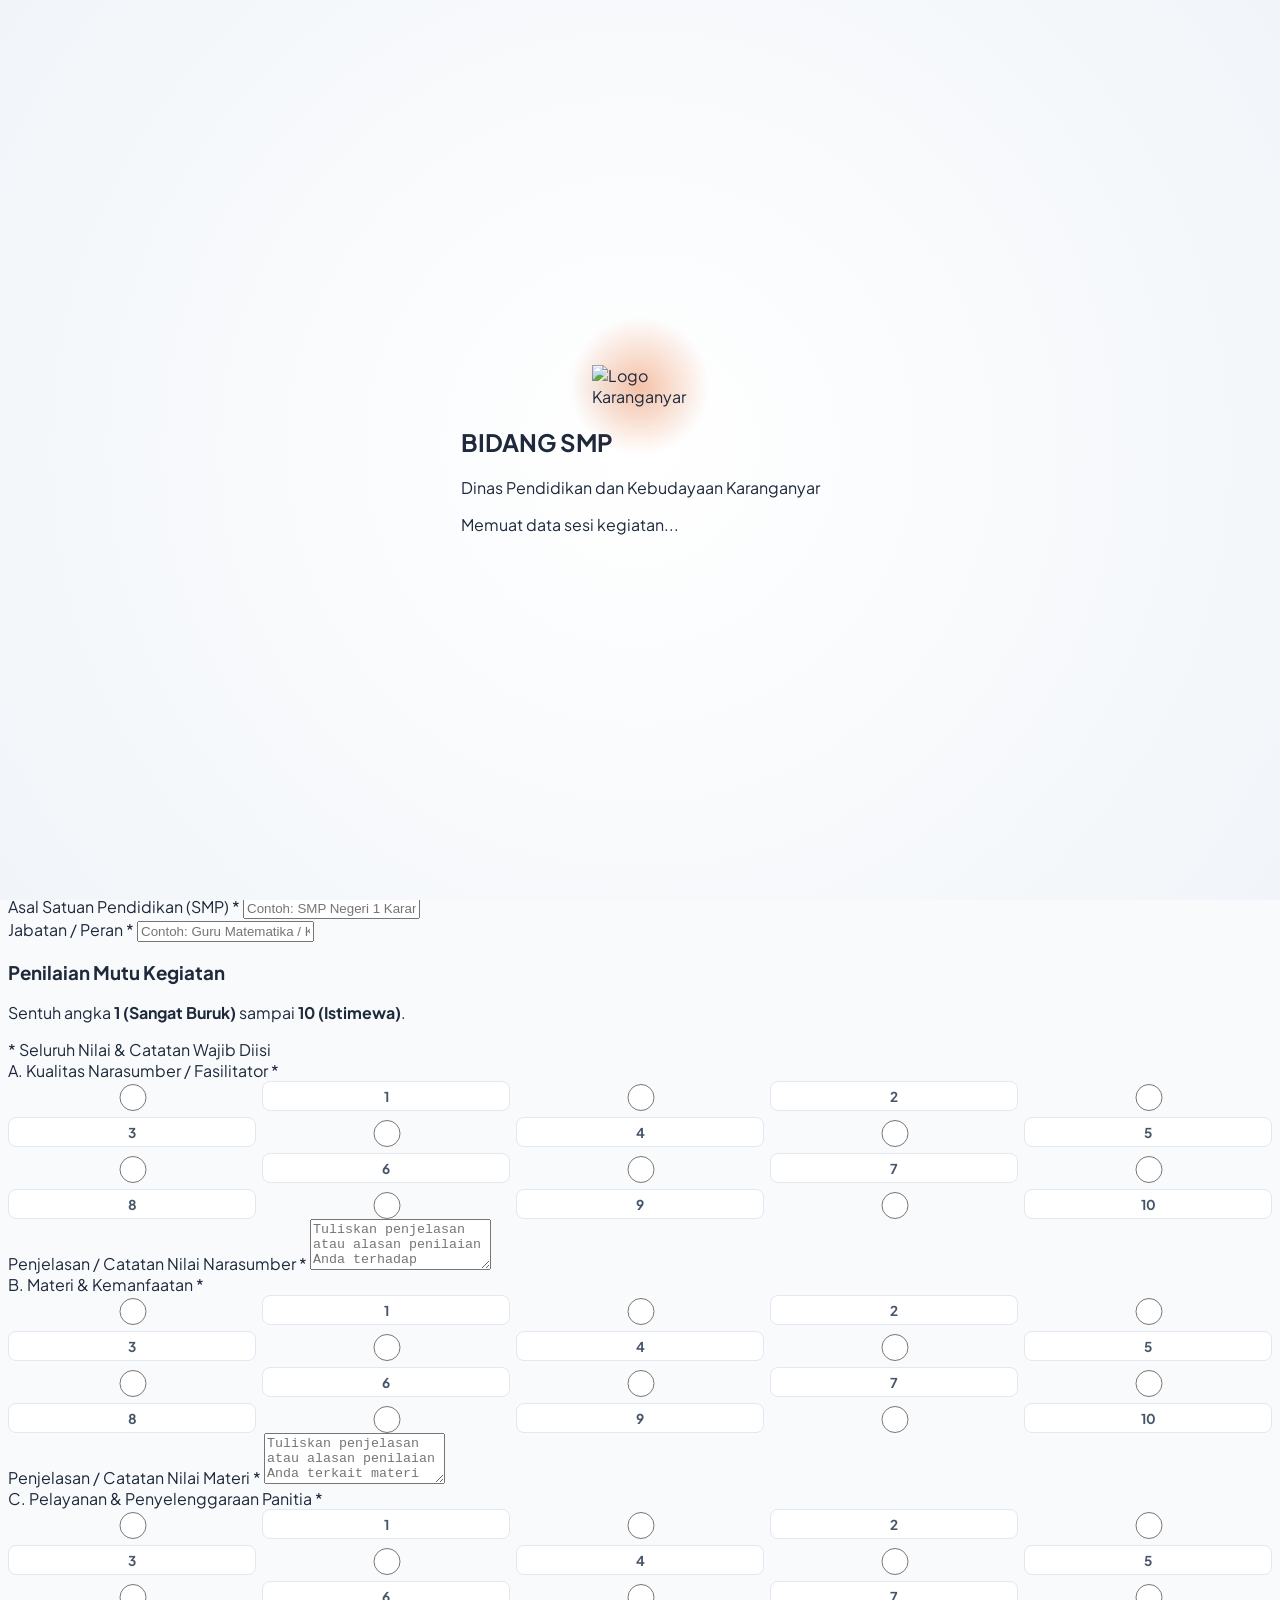
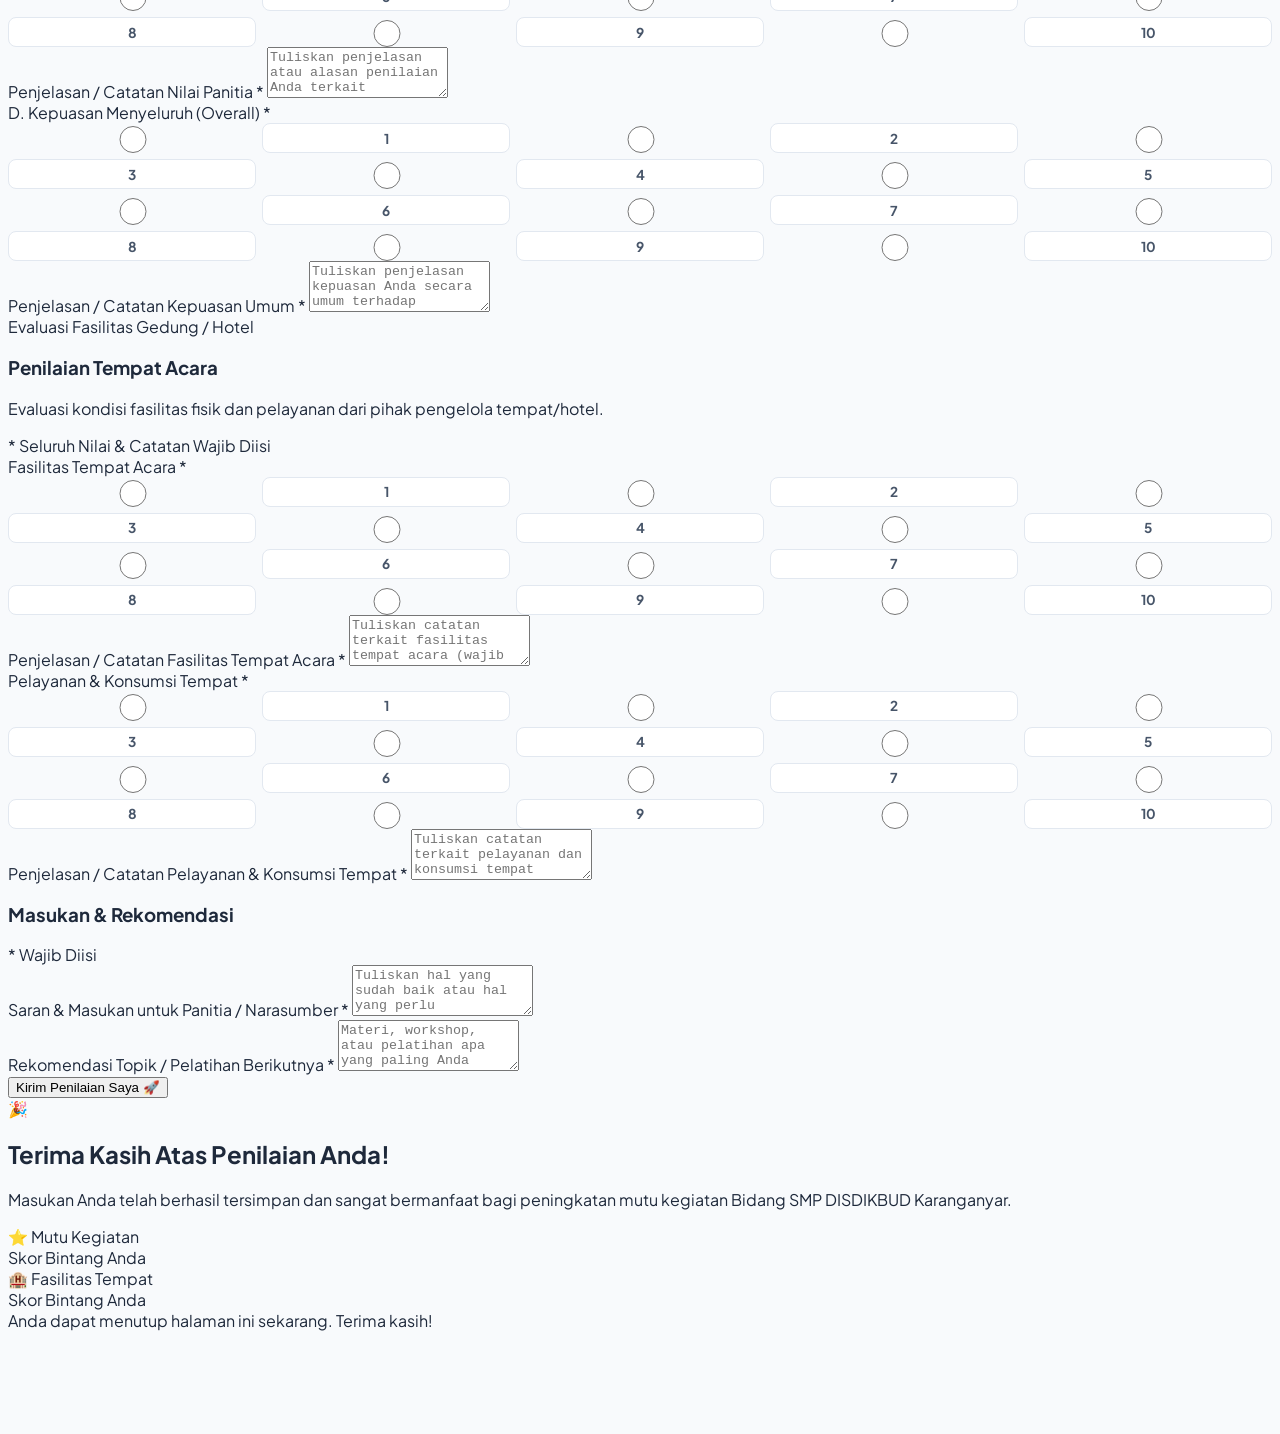
==== commit 78b8fd1b: "refactor(ui): hapus keterangan deskripsi per poin penilaian agar fleksibel dan ubah label fasilitas " ====
--- a/index.html
+++ b/index.html
@@ -218,12 +218,9 @@
 
           <!-- Aspek A: Narasumber -->
           <div>
-            <label class="block text-sm font-bold text-slate-800 mb-1">
+            <label class="block text-sm font-bold text-slate-800 mb-2.5">
               A. Kualitas Narasumber / Fasilitator <span class="text-red-500 font-bold">*</span>
             </label>
-            <span class="block text-xs text-slate-500 mb-2.5">
-              Penguasaan materi, metode penyampaian yang interaktif, serta alokasi waktu tanya-jawab.
-            </span>
             <div id="grid-narasumber" class="rating-pills-grid transition">
               <!-- Baris 1: 1-5 -->
               <input type="radio" name="nilai_narasumber" id="a-1" value="1" class="rating-pill-input sr-only"><label for="a-1" class="rating-pill-label">1</label>
@@ -248,12 +245,9 @@
 
           <!-- Aspek B: Materi -->
           <div class="pt-4 border-t border-slate-100">
-            <label class="block text-sm font-bold text-slate-800 mb-1">
+            <label class="block text-sm font-bold text-slate-800 mb-2.5">
               B. Materi & Kemanfaatan <span class="text-red-500 font-bold">*</span>
             </label>
-            <span class="block text-xs text-slate-500 mb-2.5">
-              Kesesuaian materi dengan kebutuhan tugas serta kemudahan penerapan di sekolah.
-            </span>
             <div id="grid-materi" class="rating-pills-grid transition">
               <input type="radio" name="nilai_materi" id="b-1" value="1" class="rating-pill-input sr-only"><label for="b-1" class="rating-pill-label">1</label>
               <input type="radio" name="nilai_materi" id="b-2" value="2" class="rating-pill-input sr-only"><label for="b-2" class="rating-pill-label">2</label>
@@ -276,12 +270,9 @@
 
           <!-- Aspek C: Penyelenggaraan Panitia -->
           <div class="pt-4 border-t border-slate-100">
-            <label class="block text-sm font-bold text-slate-800 mb-1">
+            <label class="block text-sm font-bold text-slate-800 mb-2.5">
               C. Pelayanan & Penyelenggaraan Panitia <span class="text-red-500 font-bold">*</span>
             </label>
-            <span class="block text-xs text-slate-500 mb-2.5">
-              Ketepatan jadwal acara (rundown), kesiapan panitia, serta kecepatan merespon kendala.
-            </span>
             <div id="grid-panitia" class="rating-pills-grid transition">
               <input type="radio" name="nilai_fasilitas_panitia" id="c-1" value="1" class="rating-pill-input sr-only"><label for="c-1" class="rating-pill-label">1</label>
               <input type="radio" name="nilai_fasilitas_panitia" id="c-2" value="2" class="rating-pill-input sr-only"><label for="c-2" class="rating-pill-label">2</label>
@@ -304,12 +295,9 @@
 
           <!-- Aspek D: Kepuasan Menyeluruh -->
           <div class="pt-4 border-t border-slate-100">
-            <label class="block text-sm font-bold text-slate-800 mb-1">
+            <label class="block text-sm font-bold text-slate-800 mb-2.5">
               D. Kepuasan Menyeluruh (Overall) <span class="text-red-500 font-bold">*</span>
             </label>
-            <span class="block text-xs text-slate-500 mb-2.5">
-              Kepuasan Anda secara umum terhadap manfaat dan keberhasilan kegiatan ini.
-            </span>
             <div id="grid-kepuasan" class="rating-pills-grid transition">
               <input type="radio" name="nilai_kepuasan" id="d-1" value="1" class="rating-pill-input sr-only"><label for="d-1" class="rating-pill-label">1</label>
               <input type="radio" name="nilai_kepuasan" id="d-2" value="2" class="rating-pill-input sr-only"><label for="d-2" class="rating-pill-label">2</label>
@@ -349,14 +337,11 @@
             </span>
           </div>
 
-          <!-- Fasilitas Tempat -->
+          <!-- Fasilitas Tempat Acara -->
           <div>
-            <label class="block text-sm font-bold text-slate-800 mb-1">
-              Fasilitas Tempat (Kebersihan, AC, Audio & Ruangan) <span class="text-red-500 font-bold">*</span>
-            </label>
-            <span class="block text-xs text-slate-500 mb-2.5">
-              Kesejukan AC, kejernihan sound system, proyektor, serta kebersihan toilet & ruangan.
-            </span>
+            <label class="block text-sm font-bold text-slate-800 mb-2.5">
+              Fasilitas Tempat Acara <span class="text-red-500 font-bold">*</span>
+            </label>
             <div id="grid-tempat-fasilitas" class="rating-pills-grid transition">
               <input type="radio" name="nilai_tempat_fasilitas" id="tf-1" value="1" class="rating-pill-input sr-only"><label for="tf-1" class="rating-pill-label">1</label>
               <input type="radio" name="nilai_tempat_fasilitas" id="tf-2" value="2" class="rating-pill-input sr-only"><label for="tf-2" class="rating-pill-label">2</label>
@@ -371,20 +356,17 @@
             </div>
             <div class="mt-3">
               <label for="catatan-tempat-fasilitas" class="block text-xs font-bold text-slate-700 mb-1">
-                Penjelasan / Catatan Fasilitas Tempat <span class="text-red-500 font-bold">*</span>
-              </label>
-              <textarea id="catatan-tempat-fasilitas" rows="3" placeholder="Tuliskan catatan terkait kondisi AC, kebersihan, ruangan, dan proyektor (wajib diisi)..." class="w-full text-sm px-3.5 py-2.5 rounded-xl border border-slate-200 focus:outline-none focus:border-orange-500 focus:ring-1 focus:ring-orange-500 bg-white text-slate-700 transition"></textarea>
+                Penjelasan / Catatan Fasilitas Tempat Acara <span class="text-red-500 font-bold">*</span>
+              </label>
+              <textarea id="catatan-tempat-fasilitas" rows="3" placeholder="Tuliskan catatan terkait fasilitas tempat acara (wajib diisi)..." class="w-full text-sm px-3.5 py-2.5 rounded-xl border border-slate-200 focus:outline-none focus:border-orange-500 focus:ring-1 focus:ring-orange-500 bg-white text-slate-700 transition"></textarea>
             </div>
           </div>
 
           <!-- Pelayanan Tempat -->
           <div class="pt-4 border-t border-slate-100">
-            <label class="block text-sm font-bold text-slate-800 mb-1">
+            <label class="block text-sm font-bold text-slate-800 mb-2.5">
               Pelayanan & Konsumsi Tempat <span class="text-red-500 font-bold">*</span>
             </label>
-            <span class="block text-xs text-slate-500 mb-2.5">
-              Keramahan staf gedung/hotel, rasa & kelayakan hidangan konsumsi/snack.
-            </span>
             <div id="grid-tempat-pelayanan" class="rating-pills-grid transition">
               <input type="radio" name="nilai_tempat_pelayanan" id="tp-1" value="1" class="rating-pill-input sr-only"><label for="tp-1" class="rating-pill-label">1</label>
               <input type="radio" name="nilai_tempat_pelayanan" id="tp-2" value="2" class="rating-pill-input sr-only"><label for="tp-2" class="rating-pill-label">2</label>
@@ -401,7 +383,7 @@
               <label for="catatan-tempat-pelayanan" class="block text-xs font-bold text-slate-700 mb-1">
                 Penjelasan / Catatan Pelayanan & Konsumsi Tempat <span class="text-red-500 font-bold">*</span>
               </label>
-              <textarea id="catatan-tempat-pelayanan" rows="3" placeholder="Tuliskan catatan terkait keramahan staf tempat serta kelayakan & rasa hidangan (wajib diisi)..." class="w-full text-sm px-3.5 py-2.5 rounded-xl border border-slate-200 focus:outline-none focus:border-orange-500 focus:ring-1 focus:ring-orange-500 bg-white text-slate-700 transition"></textarea>
+              <textarea id="catatan-tempat-pelayanan" rows="3" placeholder="Tuliskan catatan terkait pelayanan dan konsumsi tempat (wajib diisi)..." class="w-full text-sm px-3.5 py-2.5 rounded-xl border border-slate-200 focus:outline-none focus:border-orange-500 focus:ring-1 focus:ring-orange-500 bg-white text-slate-700 transition"></textarea>
             </div>
           </div>
         </div>
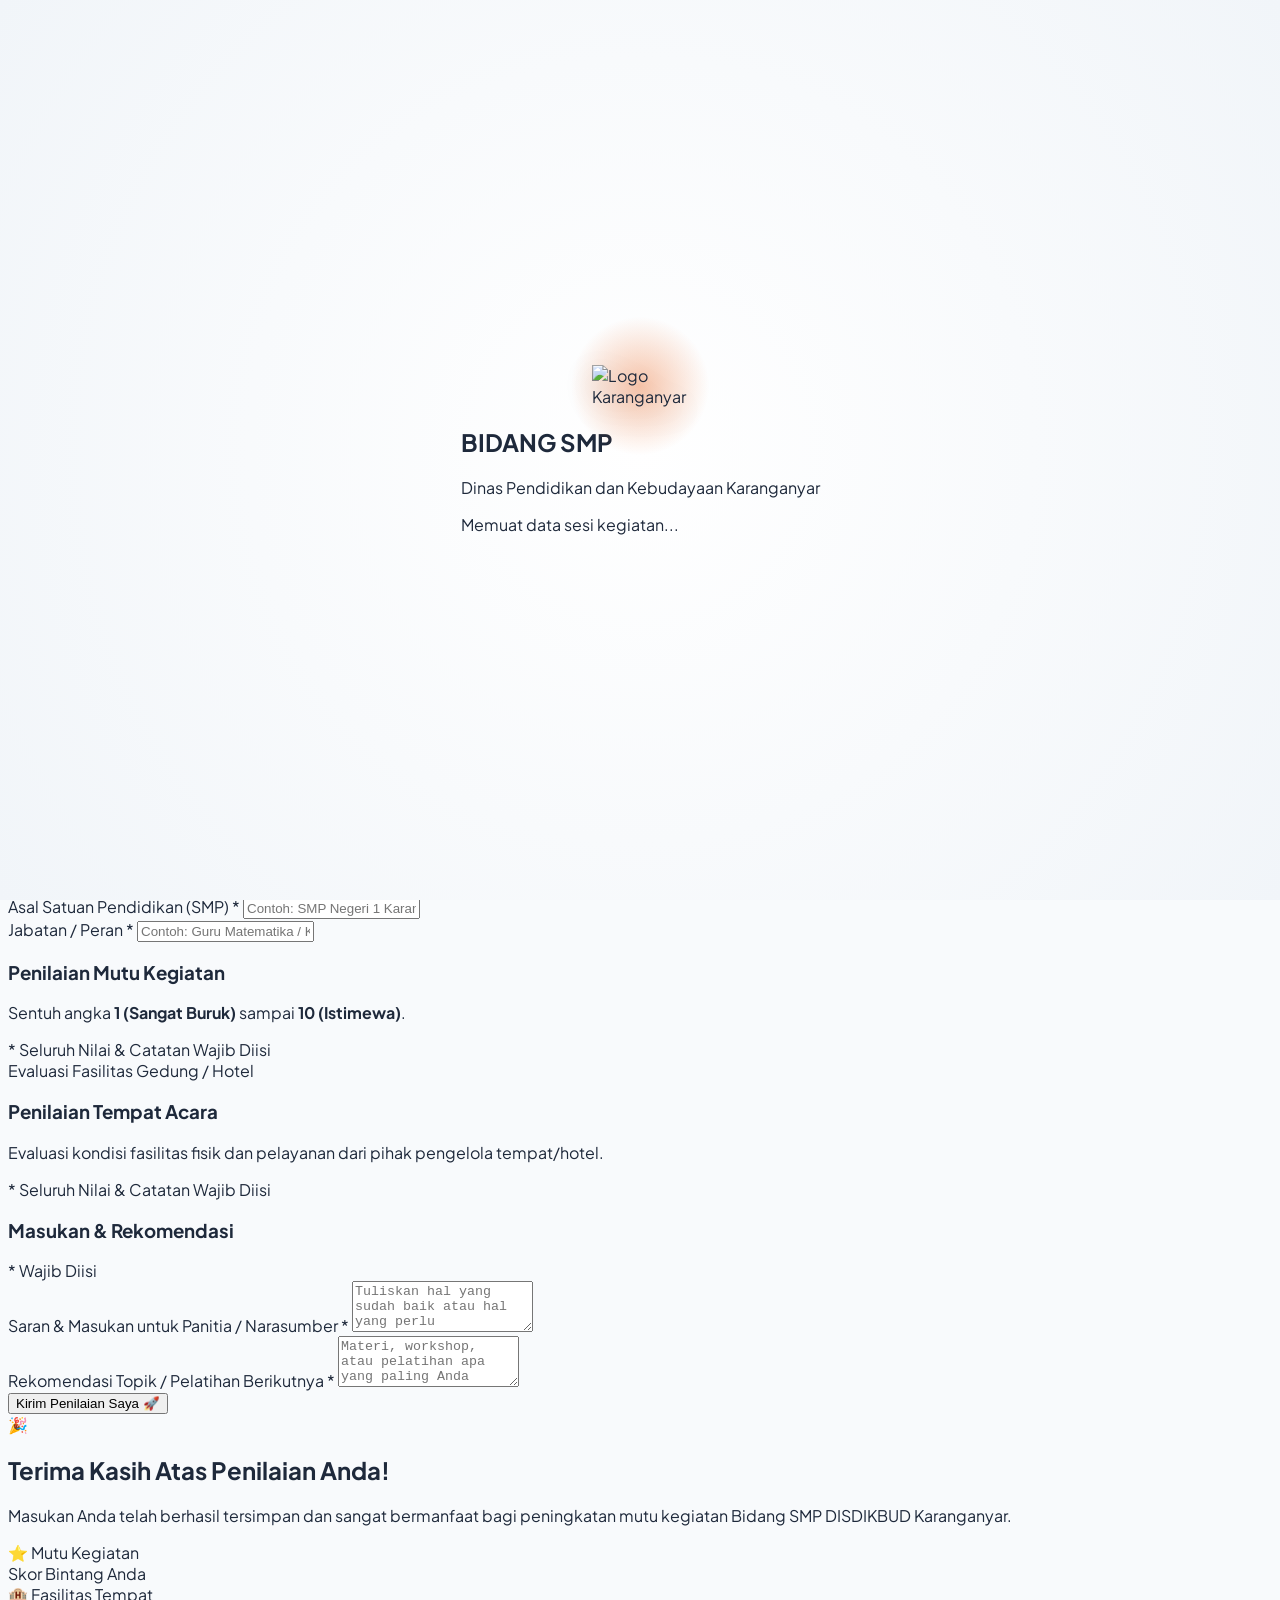
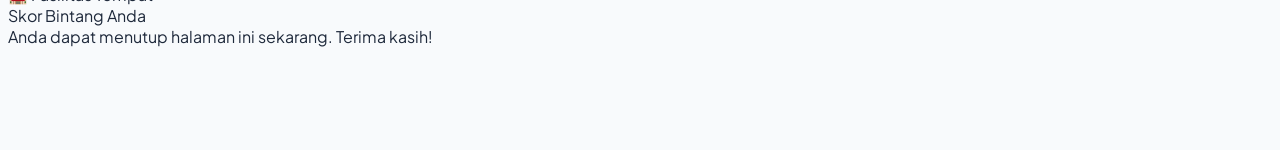
==== commit d7d9441e: "feat(questions): dukung pertanyaan dinamis standar & custom (maks 10 mutu, maks 5 tempat) dengan edi" ====
--- a/index.html
+++ b/index.html
@@ -216,107 +216,8 @@
             </span>
           </div>
 
-          <!-- Aspek A: Narasumber -->
-          <div>
-            <label class="block text-sm font-bold text-slate-800 mb-2.5">
-              A. Kualitas Narasumber / Fasilitator <span class="text-red-500 font-bold">*</span>
-            </label>
-            <div id="grid-narasumber" class="rating-pills-grid transition">
-              <!-- Baris 1: 1-5 -->
-              <input type="radio" name="nilai_narasumber" id="a-1" value="1" class="rating-pill-input sr-only"><label for="a-1" class="rating-pill-label">1</label>
-              <input type="radio" name="nilai_narasumber" id="a-2" value="2" class="rating-pill-input sr-only"><label for="a-2" class="rating-pill-label">2</label>
-              <input type="radio" name="nilai_narasumber" id="a-3" value="3" class="rating-pill-input sr-only"><label for="a-3" class="rating-pill-label">3</label>
-              <input type="radio" name="nilai_narasumber" id="a-4" value="4" class="rating-pill-input sr-only"><label for="a-4" class="rating-pill-label">4</label>
-              <input type="radio" name="nilai_narasumber" id="a-5" value="5" class="rating-pill-input sr-only"><label for="a-5" class="rating-pill-label">5</label>
-              <!-- Baris 2: 6-10 -->
-              <input type="radio" name="nilai_narasumber" id="a-6" value="6" class="rating-pill-input sr-only"><label for="a-6" class="rating-pill-label">6</label>
-              <input type="radio" name="nilai_narasumber" id="a-7" value="7" class="rating-pill-input sr-only"><label for="a-7" class="rating-pill-label">7</label>
-              <input type="radio" name="nilai_narasumber" id="a-8" value="8" class="rating-pill-input sr-only"><label for="a-8" class="rating-pill-label">8</label>
-              <input type="radio" name="nilai_narasumber" id="a-9" value="9" class="rating-pill-input sr-only"><label for="a-9" class="rating-pill-label">9</label>
-              <input type="radio" name="nilai_narasumber" id="a-10" value="10" class="rating-pill-input sr-only"><label for="a-10" class="rating-pill-label">10</label>
-            </div>
-            <div class="mt-3">
-              <label for="catatan-narasumber" class="block text-xs font-bold text-slate-700 mb-1">
-                Penjelasan / Catatan Nilai Narasumber <span class="text-red-500 font-bold">*</span>
-              </label>
-              <textarea id="catatan-narasumber" rows="3" placeholder="Tuliskan penjelasan atau alasan penilaian Anda terhadap narasumber (wajib diisi)..." class="w-full text-sm px-3.5 py-2.5 rounded-xl border border-slate-200 focus:outline-none focus:border-orange-500 focus:ring-1 focus:ring-orange-500 bg-white text-slate-700 transition"></textarea>
-            </div>
-          </div>
-
-          <!-- Aspek B: Materi -->
-          <div class="pt-4 border-t border-slate-100">
-            <label class="block text-sm font-bold text-slate-800 mb-2.5">
-              B. Materi & Kemanfaatan <span class="text-red-500 font-bold">*</span>
-            </label>
-            <div id="grid-materi" class="rating-pills-grid transition">
-              <input type="radio" name="nilai_materi" id="b-1" value="1" class="rating-pill-input sr-only"><label for="b-1" class="rating-pill-label">1</label>
-              <input type="radio" name="nilai_materi" id="b-2" value="2" class="rating-pill-input sr-only"><label for="b-2" class="rating-pill-label">2</label>
-              <input type="radio" name="nilai_materi" id="b-3" value="3" class="rating-pill-input sr-only"><label for="b-3" class="rating-pill-label">3</label>
-              <input type="radio" name="nilai_materi" id="b-4" value="4" class="rating-pill-input sr-only"><label for="b-4" class="rating-pill-label">4</label>
-              <input type="radio" name="nilai_materi" id="b-5" value="5" class="rating-pill-input sr-only"><label for="b-5" class="rating-pill-label">5</label>
-              <input type="radio" name="nilai_materi" id="b-6" value="6" class="rating-pill-input sr-only"><label for="b-6" class="rating-pill-label">6</label>
-              <input type="radio" name="nilai_materi" id="b-7" value="7" class="rating-pill-input sr-only"><label for="b-7" class="rating-pill-label">7</label>
-              <input type="radio" name="nilai_materi" id="b-8" value="8" class="rating-pill-input sr-only"><label for="b-8" class="rating-pill-label">8</label>
-              <input type="radio" name="nilai_materi" id="b-9" value="9" class="rating-pill-input sr-only"><label for="b-9" class="rating-pill-label">9</label>
-              <input type="radio" name="nilai_materi" id="b-10" value="10" class="rating-pill-input sr-only"><label for="b-10" class="rating-pill-label">10</label>
-            </div>
-            <div class="mt-3">
-              <label for="catatan-materi" class="block text-xs font-bold text-slate-700 mb-1">
-                Penjelasan / Catatan Nilai Materi <span class="text-red-500 font-bold">*</span>
-              </label>
-              <textarea id="catatan-materi" rows="3" placeholder="Tuliskan penjelasan atau alasan penilaian Anda terkait materi kegiatan (wajib diisi)..." class="w-full text-sm px-3.5 py-2.5 rounded-xl border border-slate-200 focus:outline-none focus:border-orange-500 focus:ring-1 focus:ring-orange-500 bg-white text-slate-700 transition"></textarea>
-            </div>
-          </div>
-
-          <!-- Aspek C: Penyelenggaraan Panitia -->
-          <div class="pt-4 border-t border-slate-100">
-            <label class="block text-sm font-bold text-slate-800 mb-2.5">
-              C. Pelayanan & Penyelenggaraan Panitia <span class="text-red-500 font-bold">*</span>
-            </label>
-            <div id="grid-panitia" class="rating-pills-grid transition">
-              <input type="radio" name="nilai_fasilitas_panitia" id="c-1" value="1" class="rating-pill-input sr-only"><label for="c-1" class="rating-pill-label">1</label>
-              <input type="radio" name="nilai_fasilitas_panitia" id="c-2" value="2" class="rating-pill-input sr-only"><label for="c-2" class="rating-pill-label">2</label>
-              <input type="radio" name="nilai_fasilitas_panitia" id="c-3" value="3" class="rating-pill-input sr-only"><label for="c-3" class="rating-pill-label">3</label>
-              <input type="radio" name="nilai_fasilitas_panitia" id="c-4" value="4" class="rating-pill-input sr-only"><label for="c-4" class="rating-pill-label">4</label>
-              <input type="radio" name="nilai_fasilitas_panitia" id="c-5" value="5" class="rating-pill-input sr-only"><label for="c-5" class="rating-pill-label">5</label>
-              <input type="radio" name="nilai_fasilitas_panitia" id="c-6" value="6" class="rating-pill-input sr-only"><label for="c-6" class="rating-pill-label">6</label>
-              <input type="radio" name="nilai_fasilitas_panitia" id="c-7" value="7" class="rating-pill-input sr-only"><label for="c-7" class="rating-pill-label">7</label>
-              <input type="radio" name="nilai_fasilitas_panitia" id="c-8" value="8" class="rating-pill-input sr-only"><label for="c-8" class="rating-pill-label">8</label>
-              <input type="radio" name="nilai_fasilitas_panitia" id="c-9" value="9" class="rating-pill-input sr-only"><label for="c-9" class="rating-pill-label">9</label>
-              <input type="radio" name="nilai_fasilitas_panitia" id="c-10" value="10" class="rating-pill-input sr-only"><label for="c-10" class="rating-pill-label">10</label>
-            </div>
-            <div class="mt-3">
-              <label for="catatan-panitia" class="block text-xs font-bold text-slate-700 mb-1">
-                Penjelasan / Catatan Nilai Panitia <span class="text-red-500 font-bold">*</span>
-              </label>
-              <textarea id="catatan-panitia" rows="3" placeholder="Tuliskan penjelasan atau alasan penilaian Anda terkait pelayanan dan kesiapan panitia (wajib diisi)..." class="w-full text-sm px-3.5 py-2.5 rounded-xl border border-slate-200 focus:outline-none focus:border-orange-500 focus:ring-1 focus:ring-orange-500 bg-white text-slate-700 transition"></textarea>
-            </div>
-          </div>
-
-          <!-- Aspek D: Kepuasan Menyeluruh -->
-          <div class="pt-4 border-t border-slate-100">
-            <label class="block text-sm font-bold text-slate-800 mb-2.5">
-              D. Kepuasan Menyeluruh (Overall) <span class="text-red-500 font-bold">*</span>
-            </label>
-            <div id="grid-kepuasan" class="rating-pills-grid transition">
-              <input type="radio" name="nilai_kepuasan" id="d-1" value="1" class="rating-pill-input sr-only"><label for="d-1" class="rating-pill-label">1</label>
-              <input type="radio" name="nilai_kepuasan" id="d-2" value="2" class="rating-pill-input sr-only"><label for="d-2" class="rating-pill-label">2</label>
-              <input type="radio" name="nilai_kepuasan" id="d-3" value="3" class="rating-pill-input sr-only"><label for="d-3" class="rating-pill-label">3</label>
-              <input type="radio" name="nilai_kepuasan" id="d-4" value="4" class="rating-pill-input sr-only"><label for="d-4" class="rating-pill-label">4</label>
-              <input type="radio" name="nilai_kepuasan" id="d-5" value="5" class="rating-pill-input sr-only"><label for="d-5" class="rating-pill-label">5</label>
-              <input type="radio" name="nilai_kepuasan" id="d-6" value="6" class="rating-pill-input sr-only"><label for="d-6" class="rating-pill-label">6</label>
-              <input type="radio" name="nilai_kepuasan" id="d-7" value="7" class="rating-pill-input sr-only"><label for="d-7" class="rating-pill-label">7</label>
-              <input type="radio" name="nilai_kepuasan" id="d-8" value="8" class="rating-pill-input sr-only"><label for="d-8" class="rating-pill-label">8</label>
-              <input type="radio" name="nilai_kepuasan" id="d-9" value="9" class="rating-pill-input sr-only"><label for="d-9" class="rating-pill-label">9</label>
-              <input type="radio" name="nilai_kepuasan" id="d-10" value="10" class="rating-pill-input sr-only"><label for="d-10" class="rating-pill-label">10</label>
-            </div>
-            <div class="mt-3">
-              <label for="catatan-kepuasan" class="block text-xs font-bold text-slate-700 mb-1">
-                Penjelasan / Catatan Kepuasan Umum <span class="text-red-500 font-bold">*</span>
-              </label>
-              <textarea id="catatan-kepuasan" rows="3" placeholder="Tuliskan penjelasan kepuasan Anda secara umum terhadap kegiatan ini (wajib diisi)..." class="w-full text-sm px-3.5 py-2.5 rounded-xl border border-slate-200 focus:outline-none focus:border-orange-500 focus:ring-1 focus:ring-orange-500 bg-white text-slate-700 transition"></textarea>
-            </div>
-          </div>
+          <!-- Pertanyaan Mutu Kegiatan (dirender dinamis sesuai pengaturan Marshal: standar / custom) -->
+          <div id="container-pertanyaan-mutu" class="space-y-6"></div>
 
         </div>
 
@@ -337,55 +238,8 @@
             </span>
           </div>
 
-          <!-- Fasilitas Tempat Acara -->
-          <div>
-            <label class="block text-sm font-bold text-slate-800 mb-2.5">
-              Fasilitas Tempat Acara <span class="text-red-500 font-bold">*</span>
-            </label>
-            <div id="grid-tempat-fasilitas" class="rating-pills-grid transition">
-              <input type="radio" name="nilai_tempat_fasilitas" id="tf-1" value="1" class="rating-pill-input sr-only"><label for="tf-1" class="rating-pill-label">1</label>
-              <input type="radio" name="nilai_tempat_fasilitas" id="tf-2" value="2" class="rating-pill-input sr-only"><label for="tf-2" class="rating-pill-label">2</label>
-              <input type="radio" name="nilai_tempat_fasilitas" id="tf-3" value="3" class="rating-pill-input sr-only"><label for="tf-3" class="rating-pill-label">3</label>
-              <input type="radio" name="nilai_tempat_fasilitas" id="tf-4" value="4" class="rating-pill-input sr-only"><label for="tf-4" class="rating-pill-label">4</label>
-              <input type="radio" name="nilai_tempat_fasilitas" id="tf-5" value="5" class="rating-pill-input sr-only"><label for="tf-5" class="rating-pill-label">5</label>
-              <input type="radio" name="nilai_tempat_fasilitas" id="tf-6" value="6" class="rating-pill-input sr-only"><label for="tf-6" class="rating-pill-label">6</label>
-              <input type="radio" name="nilai_tempat_fasilitas" id="tf-7" value="7" class="rating-pill-input sr-only"><label for="tf-7" class="rating-pill-label">7</label>
-              <input type="radio" name="nilai_tempat_fasilitas" id="tf-8" value="8" class="rating-pill-input sr-only"><label for="tf-8" class="rating-pill-label">8</label>
-              <input type="radio" name="nilai_tempat_fasilitas" id="tf-9" value="9" class="rating-pill-input sr-only"><label for="tf-9" class="rating-pill-label">9</label>
-              <input type="radio" name="nilai_tempat_fasilitas" id="tf-10" value="10" class="rating-pill-input sr-only"><label for="tf-10" class="rating-pill-label">10</label>
-            </div>
-            <div class="mt-3">
-              <label for="catatan-tempat-fasilitas" class="block text-xs font-bold text-slate-700 mb-1">
-                Penjelasan / Catatan Fasilitas Tempat Acara <span class="text-red-500 font-bold">*</span>
-              </label>
-              <textarea id="catatan-tempat-fasilitas" rows="3" placeholder="Tuliskan catatan terkait fasilitas tempat acara (wajib diisi)..." class="w-full text-sm px-3.5 py-2.5 rounded-xl border border-slate-200 focus:outline-none focus:border-orange-500 focus:ring-1 focus:ring-orange-500 bg-white text-slate-700 transition"></textarea>
-            </div>
-          </div>
-
-          <!-- Pelayanan Tempat -->
-          <div class="pt-4 border-t border-slate-100">
-            <label class="block text-sm font-bold text-slate-800 mb-2.5">
-              Pelayanan & Konsumsi Tempat <span class="text-red-500 font-bold">*</span>
-            </label>
-            <div id="grid-tempat-pelayanan" class="rating-pills-grid transition">
-              <input type="radio" name="nilai_tempat_pelayanan" id="tp-1" value="1" class="rating-pill-input sr-only"><label for="tp-1" class="rating-pill-label">1</label>
-              <input type="radio" name="nilai_tempat_pelayanan" id="tp-2" value="2" class="rating-pill-input sr-only"><label for="tp-2" class="rating-pill-label">2</label>
-              <input type="radio" name="nilai_tempat_pelayanan" id="tp-3" value="3" class="rating-pill-input sr-only"><label for="tp-3" class="rating-pill-label">3</label>
-              <input type="radio" name="nilai_tempat_pelayanan" id="tp-4" value="4" class="rating-pill-input sr-only"><label for="tp-4" class="rating-pill-label">4</label>
-              <input type="radio" name="nilai_tempat_pelayanan" id="tp-5" value="5" class="rating-pill-input sr-only"><label for="tp-5" class="rating-pill-label">5</label>
-              <input type="radio" name="nilai_tempat_pelayanan" id="tp-6" value="6" class="rating-pill-input sr-only"><label for="tp-6" class="rating-pill-label">6</label>
-              <input type="radio" name="nilai_tempat_pelayanan" id="tp-7" value="7" class="rating-pill-input sr-only"><label for="tp-7" class="rating-pill-label">7</label>
-              <input type="radio" name="nilai_tempat_pelayanan" id="tp-8" value="8" class="rating-pill-input sr-only"><label for="tp-8" class="rating-pill-label">8</label>
-              <input type="radio" name="nilai_tempat_pelayanan" id="tp-9" value="9" class="rating-pill-input sr-only"><label for="tp-9" class="rating-pill-label">9</label>
-              <input type="radio" name="nilai_tempat_pelayanan" id="tp-10" value="10" class="rating-pill-input sr-only"><label for="tp-10" class="rating-pill-label">10</label>
-            </div>
-            <div class="mt-3">
-              <label for="catatan-tempat-pelayanan" class="block text-xs font-bold text-slate-700 mb-1">
-                Penjelasan / Catatan Pelayanan & Konsumsi Tempat <span class="text-red-500 font-bold">*</span>
-              </label>
-              <textarea id="catatan-tempat-pelayanan" rows="3" placeholder="Tuliskan catatan terkait pelayanan dan konsumsi tempat (wajib diisi)..." class="w-full text-sm px-3.5 py-2.5 rounded-xl border border-slate-200 focus:outline-none focus:border-orange-500 focus:ring-1 focus:ring-orange-500 bg-white text-slate-700 transition"></textarea>
-            </div>
-          </div>
+          <!-- Pertanyaan Tempat Acara (dirender dinamis sesuai pengaturan Marshal) -->
+          <div id="container-pertanyaan-tempat" class="space-y-6"></div>
         </div>
 
         <!-- MASUKAN TERBUKA (KOLOM LEGA) -->
--- a/assets/css/style.css
+++ b/assets/css/style.css
@@ -393,6 +393,17 @@
   to { transform: rotate(360deg); }
 }
 
+/* --- Hide Scrollbar Utility --- */
+.no-scrollbar::-webkit-scrollbar {
+  display: none !important;
+  width: 0 !important;
+  height: 0 !important;
+}
+.no-scrollbar {
+  -ms-overflow-style: none !important;
+  scrollbar-width: none !important;
+}
+
 /* --- Print & Export Rules --- */
 @media print {
   body {
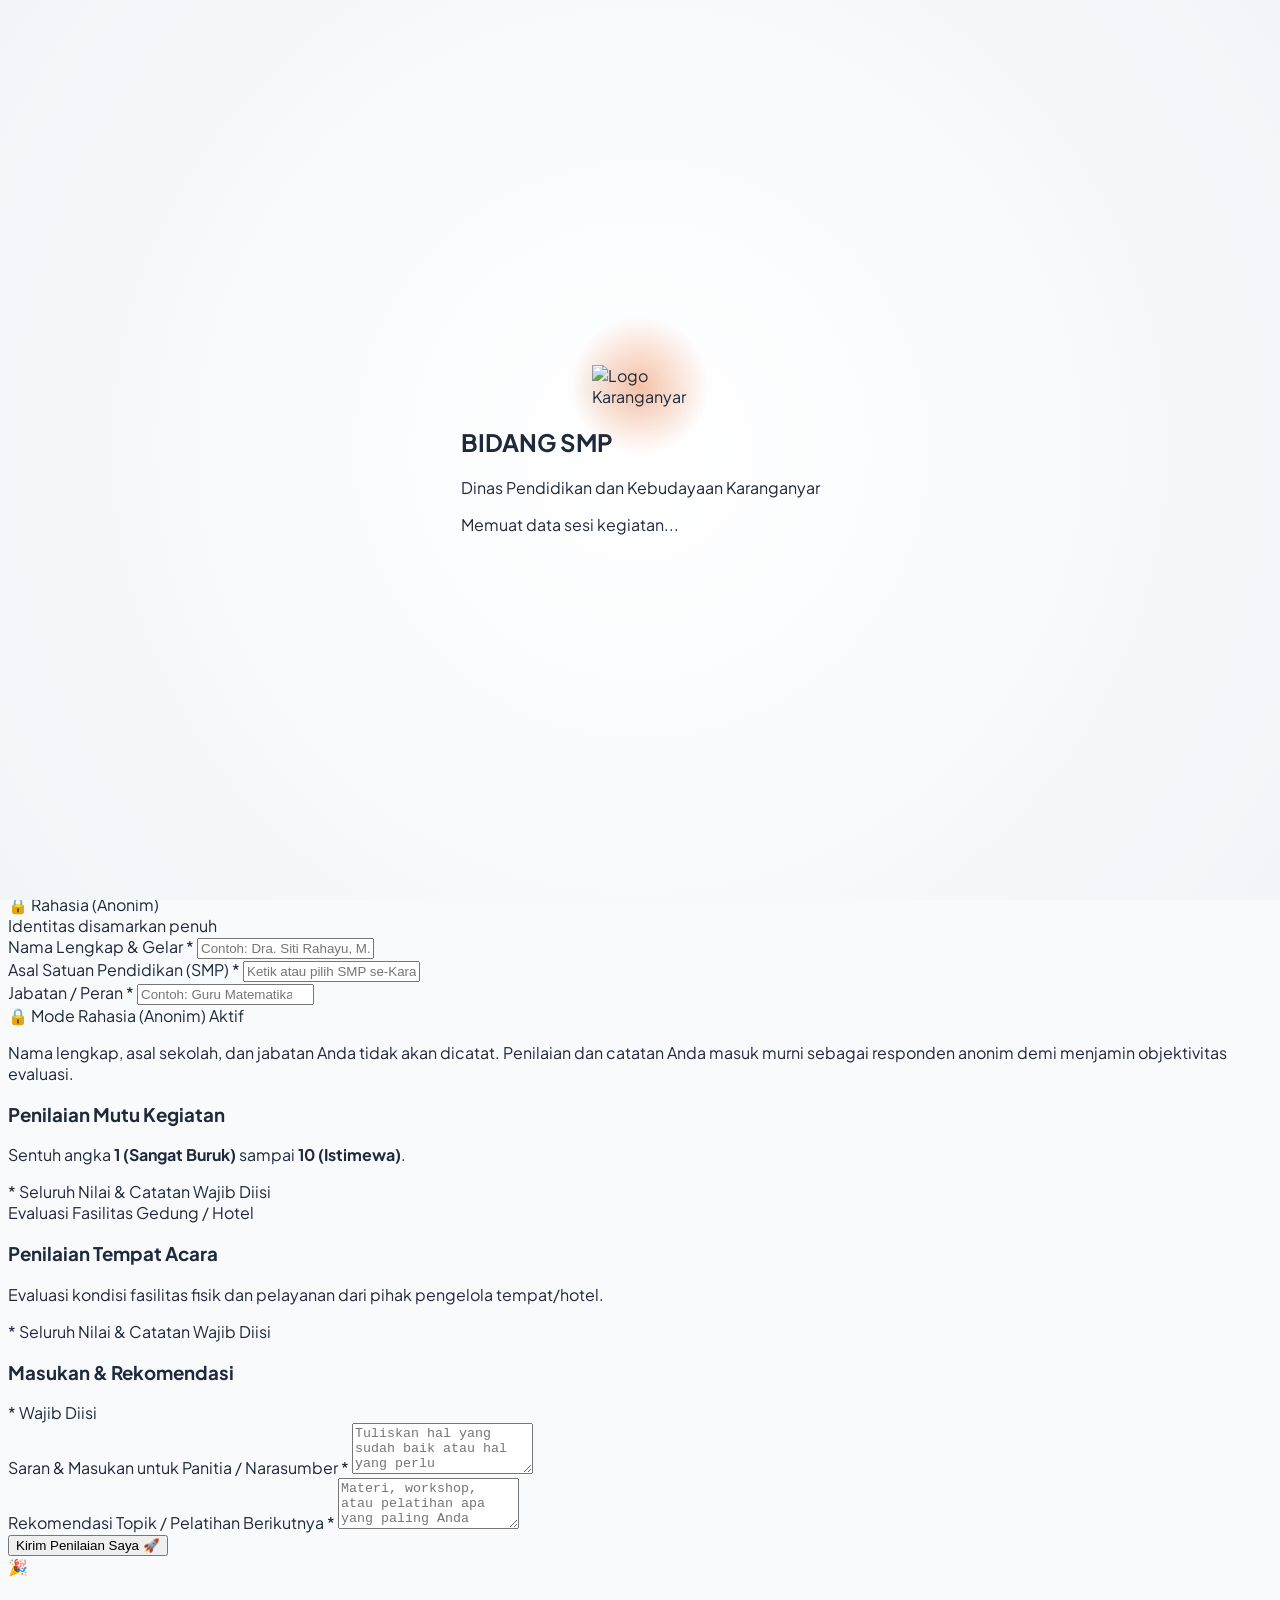
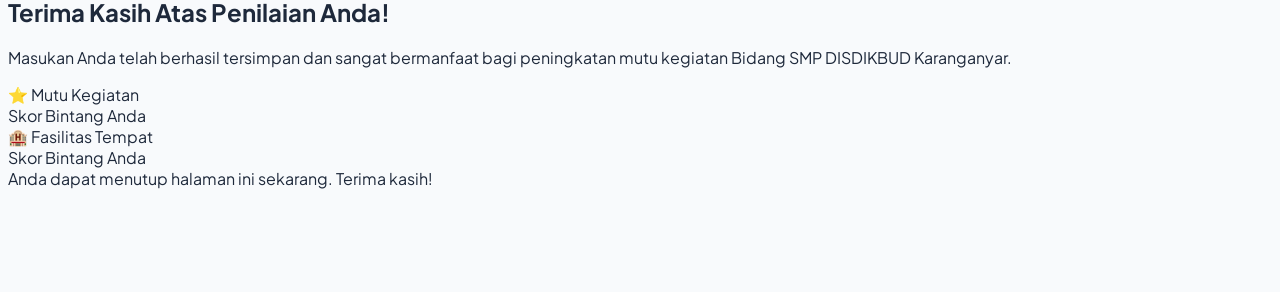
==== commit 87e5e98f: "feat: 3 respondent modes, smart notes validation, stage display /live/, and per-aspect export breakd" ====
--- a/index.html
+++ b/index.html
@@ -161,21 +161,29 @@
             Pilih apakah Anda ingin mencantumkan identitas satuan pendidikan atau mengisi secara rahasia.
           </p>
 
-          <!-- Toggle Mode -->
-          <div class="grid grid-cols-1 sm:grid-cols-2 gap-3 mb-4">
+          <!-- Toggle 3 Mode Responden -->
+          <div class="grid grid-cols-1 sm:grid-cols-3 gap-2.5 mb-4">
             <label class="cursor-pointer">
-              <input type="radio" name="mode_identitas" id="mode-identitas-data" value="DATA" class="peer sr-only" checked>
-              <div class="p-3.5 rounded-xl border-2 border-slate-200 peer-checked:border-orange-500 peer-checked:bg-orange-50/50 transition">
-                <div class="font-bold text-sm text-slate-800">📋 Cantumkan Identitas</div>
-                <div class="text-xs text-slate-500 mt-0.5">Mencatat kehadiran perwakilan sekolah</div>
+              <input type="radio" name="mode_identitas" id="mode-identitas-smp" value="SMP" class="peer sr-only" checked>
+              <div class="p-3 rounded-xl border-2 border-slate-200 peer-checked:border-orange-500 peer-checked:bg-orange-50/50 transition text-center sm:text-left">
+                <div class="font-bold text-xs sm:text-sm text-slate-800">🏫 Guru / Tendik SMP</div>
+                <div class="text-[11px] text-slate-500 mt-0.5">Satuan Pendidikan Kab. Karanganyar</div>
               </div>
             </label>
 
             <label class="cursor-pointer">
-              <input type="radio" name="mode_identitas" id="mode-identitas-anon" value="ANONYMOUS" class="peer sr-only">
-              <div class="p-3.5 rounded-xl border-2 border-slate-200 peer-checked:border-orange-500 peer-checked:bg-orange-50/50 transition">
-                <div class="font-bold text-sm text-slate-800">🔒 Anonim (Rahasia)</div>
-                <div class="text-xs text-slate-500 mt-0.5">Nama dan sekolah disamarkan penuh</div>
+              <input type="radio" name="mode_identitas" id="mode-identitas-tamu" value="TAMU" class="peer sr-only">
+              <div class="p-3 rounded-xl border-2 border-slate-200 peer-checked:border-orange-500 peer-checked:bg-orange-50/50 transition text-center sm:text-left">
+                <div class="font-bold text-xs sm:text-sm text-slate-800">🏢 Tamu Undangan</div>
+                <div class="text-[11px] text-slate-500 mt-0.5">Dinas Luar / Mitra / Instansi Lain</div>
+              </div>
+            </label>
+
+            <label class="cursor-pointer">
+              <input type="radio" name="mode_identitas" id="mode-identitas-anon" value="RAHASIA" class="peer sr-only">
+              <div class="p-3 rounded-xl border-2 border-slate-200 peer-checked:border-orange-500 peer-checked:bg-orange-50/50 transition text-center sm:text-left">
+                <div class="font-bold text-xs sm:text-sm text-slate-800">🔒 Rahasia (Anonim)</div>
+                <div class="text-[11px] text-slate-500 mt-0.5">Identitas disamarkan penuh</div>
               </div>
             </label>
           </div>
@@ -189,14 +197,33 @@
 
             <div class="grid grid-cols-1 sm:grid-cols-2 gap-3">
               <div>
-                <label class="block text-xs font-bold text-slate-700 mb-1">Asal Satuan Pendidikan (SMP) <span class="text-red-500 font-bold">*</span></label>
-                <input type="text" id="input-sekolah" placeholder="Contoh: SMP Negeri 1 Karanganyar" class="w-full text-sm px-3.5 py-2.5 rounded-xl border border-slate-200 focus:outline-none focus:border-orange-500 focus:ring-1 focus:ring-orange-500 transition">
+                <label id="label-asal-sekolah" class="block text-xs font-bold text-slate-700 mb-1">Asal Satuan Pendidikan (SMP) <span class="text-red-500 font-bold">*</span></label>
+                <input type="text" id="input-sekolah" list="datalist-master-smp" placeholder="Ketik atau pilih SMP se-Karanganyar..." class="w-full text-sm px-3.5 py-2.5 rounded-xl border border-slate-200 focus:outline-none focus:border-orange-500 focus:ring-1 focus:ring-orange-500 transition" autocomplete="off">
+                <datalist id="datalist-master-smp"></datalist>
               </div>
               <div>
                 <label class="block text-xs font-bold text-slate-700 mb-1">Jabatan / Peran <span class="text-red-500 font-bold">*</span></label>
-                <input type="text" id="input-jabatan" placeholder="Contoh: Guru Matematika / Kepala Sekolah / Operator" class="w-full text-sm px-3.5 py-2.5 rounded-xl border border-slate-200 focus:outline-none focus:border-orange-500 focus:ring-1 focus:ring-orange-500 bg-white transition">
-              </div>
-            </div>
+                <input type="text" id="input-jabatan" list="datalist-jabatan" placeholder="Contoh: Guru Matematika / Kepala Sekolah / Operator" class="w-full text-sm px-3.5 py-2.5 rounded-xl border border-slate-200 focus:outline-none focus:border-orange-500 focus:ring-1 focus:ring-orange-500 bg-white transition">
+                <datalist id="datalist-jabatan">
+                  <option value="Guru Mata Pelajaran">
+                  <option value="Guru Bimbingan Konseling (BK)">
+                  <option value="Kepala Sekolah">
+                  <option value="Wakil Kepala Sekolah">
+                  <option value="Tenaga Administrasi / Tata Usaha">
+                  <option value="Operator Sekolah">
+                </datalist>
+              </div>
+            </div>
+          </div>
+
+          <!-- Pesan Khusus Mode Anonim -->
+          <div id="container-identitas-anonim-notice" class="hidden p-4 rounded-xl bg-slate-50 border border-slate-200 text-xs text-slate-600 space-y-1">
+            <div class="font-bold text-slate-800 flex items-center gap-1.5 text-sm">
+              <span>🔒</span> Mode Rahasia (Anonim) Aktif
+            </div>
+            <p class="leading-relaxed">
+              Nama lengkap, asal sekolah, dan jabatan Anda tidak akan dicatat. Penilaian dan catatan Anda masuk murni sebagai responden anonim demi menjamin objektivitas evaluasi.
+            </p>
           </div>
         </div>
 
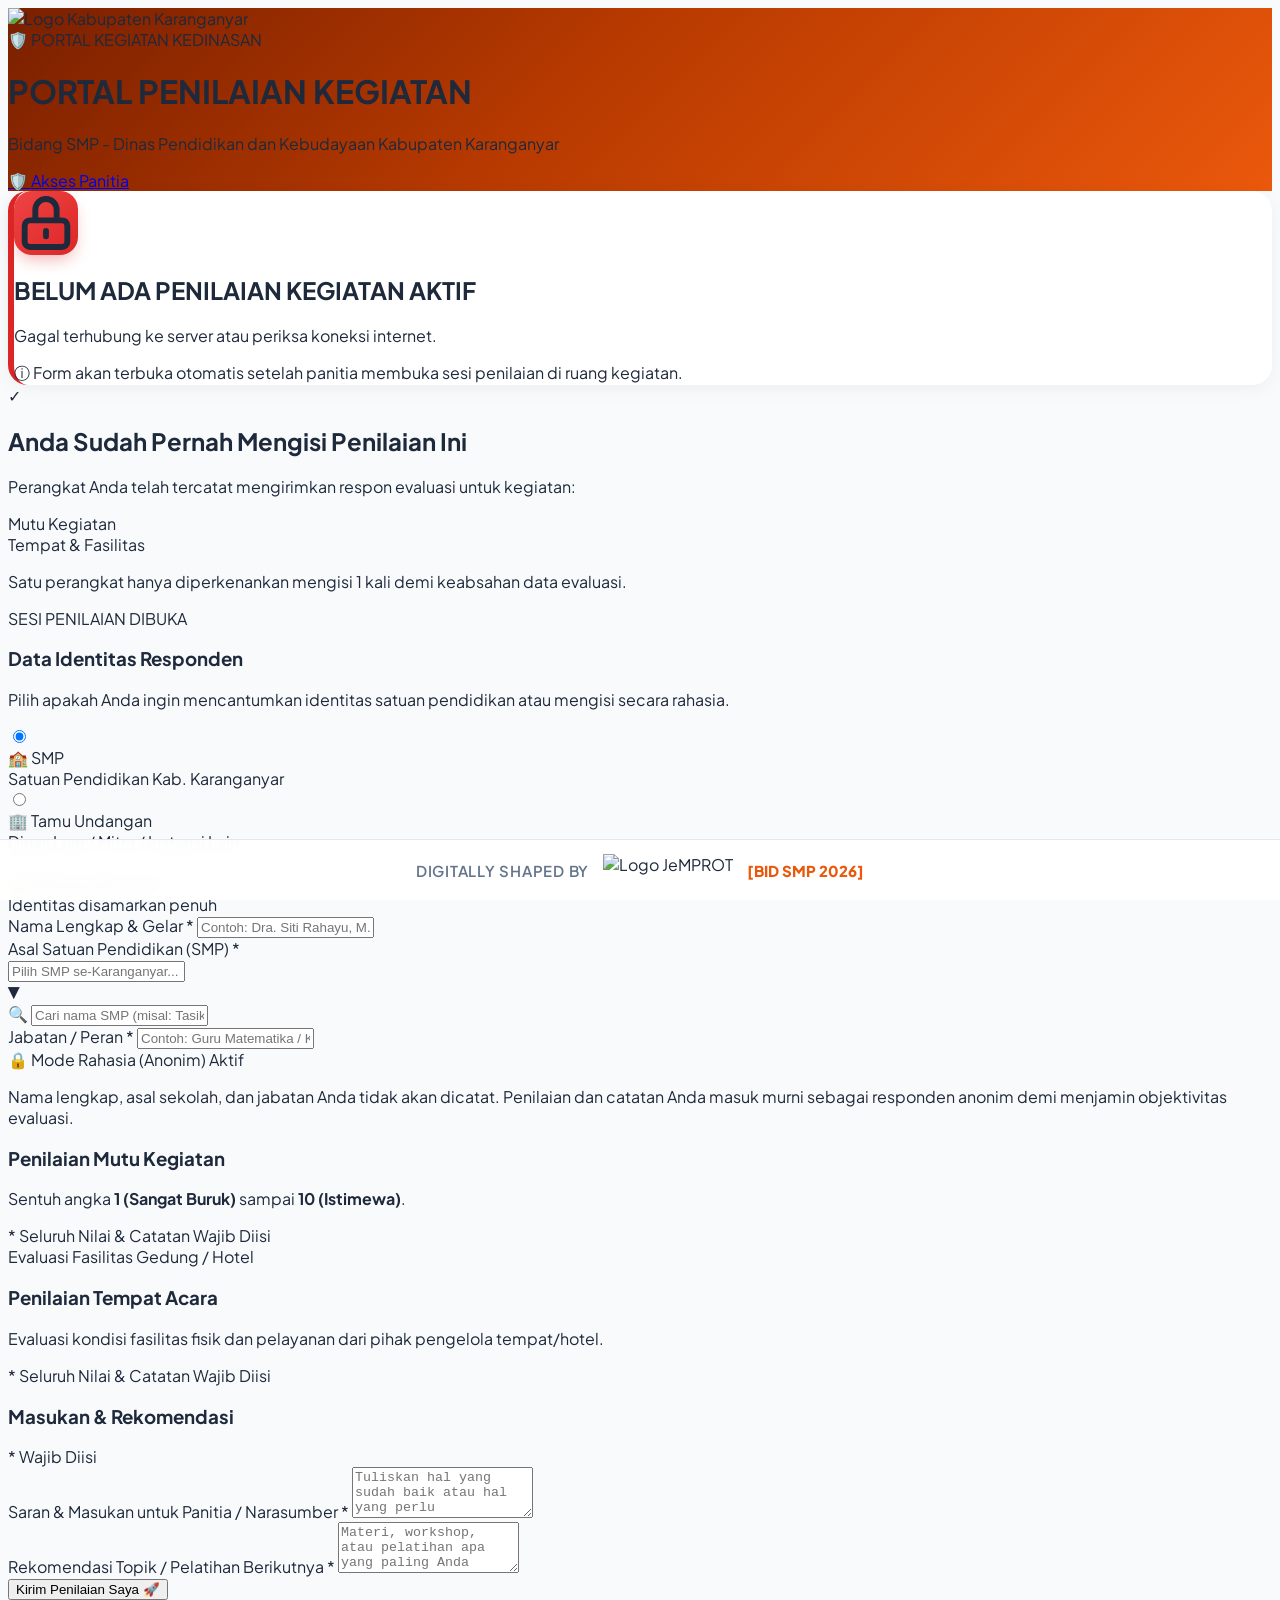
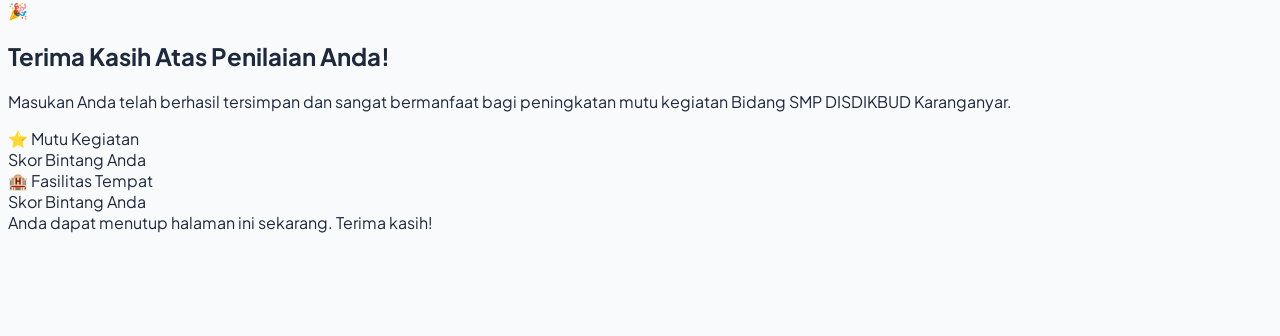
==== commit cfcaed39: "feat: implement 8 grill-me design enhancements (searchable select, profanity filter, dynamic splash," ====
--- a/index.html
+++ b/index.html
@@ -44,11 +44,11 @@
       
       <!-- Brand & Info Kegiatan -->
       <div class="flex items-center gap-3 sm:gap-4">
-        <div class="w-12 h-12 sm:w-14 sm:h-14 bg-white rounded-2xl p-1.5 flex items-center justify-center shadow flex-shrink-0">
+        <div id="brand-logo-trigger" class="w-12 h-12 sm:w-14 sm:h-14 bg-white rounded-2xl p-1.5 flex items-center justify-center shadow flex-shrink-0 cursor-pointer select-none" title="Dinas Pendidikan dan Kebudayaan Kab. Karanganyar">
           <img 
             src="https://lh3.googleusercontent.com/d/1e1LH5ZgYyLjclSNXwMAU5Zy_PKiju5z-" 
             alt="Logo Kabupaten Karanganyar" 
-            class="h-full w-auto object-contain">
+            class="h-full w-auto object-contain pointer-events-none">
         </div>
         <div>
           <div class="inline-flex items-center gap-1.5 bg-white/20 backdrop-blur-sm px-2.5 py-0.5 rounded-full text-[10px] font-bold tracking-wider uppercase mb-1">
@@ -166,7 +166,7 @@
             <label class="cursor-pointer">
               <input type="radio" name="mode_identitas" id="mode-identitas-smp" value="SMP" class="peer sr-only" checked>
               <div class="p-3 rounded-xl border-2 border-slate-200 peer-checked:border-orange-500 peer-checked:bg-orange-50/50 transition text-center sm:text-left">
-                <div class="font-bold text-xs sm:text-sm text-slate-800">🏫 Guru / Tendik SMP</div>
+                <div class="font-bold text-xs sm:text-sm text-slate-800">🏫 SMP</div>
                 <div class="text-[11px] text-slate-500 mt-0.5">Satuan Pendidikan Kab. Karanganyar</div>
               </div>
             </label>
@@ -196,22 +196,34 @@
             </div>
 
             <div class="grid grid-cols-1 sm:grid-cols-2 gap-3">
-              <div>
-                <label id="label-asal-sekolah" class="block text-xs font-bold text-slate-700 mb-1">Asal Satuan Pendidikan (SMP) <span class="text-red-500 font-bold">*</span></label>
-                <input type="text" id="input-sekolah" list="datalist-master-smp" placeholder="Ketik atau pilih SMP se-Karanganyar..." class="w-full text-sm px-3.5 py-2.5 rounded-xl border border-slate-200 focus:outline-none focus:border-orange-500 focus:ring-1 focus:ring-orange-500 transition" autocomplete="off">
-                <datalist id="datalist-master-smp"></datalist>
-              </div>
+              <!-- Searchable Select Asal Satuan Pendidikan (SMP) -->
+              <div class="relative">
+                <label id="label-asal-sekolah" class="block text-xs font-bold text-slate-700 mb-1">
+                  Asal Satuan Pendidikan (SMP) <span class="text-red-500 font-bold">*</span>
+                </label>
+                <div class="relative">
+                  <input type="text" id="input-sekolah" readonly placeholder="Pilih SMP se-Karanganyar..." class="w-full text-sm px-3.5 py-2.5 rounded-xl border border-slate-200 focus:outline-none focus:border-orange-500 focus:ring-1 focus:ring-orange-500 bg-white transition cursor-pointer pr-9" autocomplete="off">
+                  <div id="btn-toggle-sekolah-dropdown" class="absolute right-3 top-1/2 -translate-y-1/2 text-slate-400 pointer-events-none text-xs">
+                    ▼
+                  </div>
+                </div>
+
+                <!-- Dropdown Pencarian Instan Sekolah -->
+                <div id="dropdown-sekolah-container" class="hidden absolute left-0 right-0 top-full mt-1.5 z-30 bg-white rounded-2xl border border-slate-200 shadow-2xl p-2.5 space-y-2">
+                  <div class="relative">
+                    <span class="absolute left-2.5 top-1/2 -translate-y-1/2 text-slate-400 text-xs">🔍</span>
+                    <input type="text" id="search-sekolah-input" placeholder="Cari nama SMP (misal: Tasikmadu, 1)..." class="w-full text-xs pl-8 pr-3 py-2 rounded-lg border border-slate-200 focus:outline-none focus:border-orange-500 bg-slate-50" autocomplete="off">
+                  </div>
+                  <div id="list-sekolah-options" class="max-h-48 overflow-y-auto space-y-1 text-xs no-scrollbar">
+                    <!-- Pilihan sekolah di-render dinamis dari Master_SMP -->
+                  </div>
+                </div>
+              </div>
+
+              <!-- Jabatan / Peran (Ketik manual saja) -->
               <div>
                 <label class="block text-xs font-bold text-slate-700 mb-1">Jabatan / Peran <span class="text-red-500 font-bold">*</span></label>
-                <input type="text" id="input-jabatan" list="datalist-jabatan" placeholder="Contoh: Guru Matematika / Kepala Sekolah / Operator" class="w-full text-sm px-3.5 py-2.5 rounded-xl border border-slate-200 focus:outline-none focus:border-orange-500 focus:ring-1 focus:ring-orange-500 bg-white transition">
-                <datalist id="datalist-jabatan">
-                  <option value="Guru Mata Pelajaran">
-                  <option value="Guru Bimbingan Konseling (BK)">
-                  <option value="Kepala Sekolah">
-                  <option value="Wakil Kepala Sekolah">
-                  <option value="Tenaga Administrasi / Tata Usaha">
-                  <option value="Operator Sekolah">
-                </datalist>
+                <input type="text" id="input-jabatan" placeholder="Contoh: Guru Matematika / Kepala Sekolah / Staf TU" class="w-full text-sm px-3.5 py-2.5 rounded-xl border border-slate-200 focus:outline-none focus:border-orange-500 focus:ring-1 focus:ring-orange-500 bg-white transition">
               </div>
             </div>
           </div>
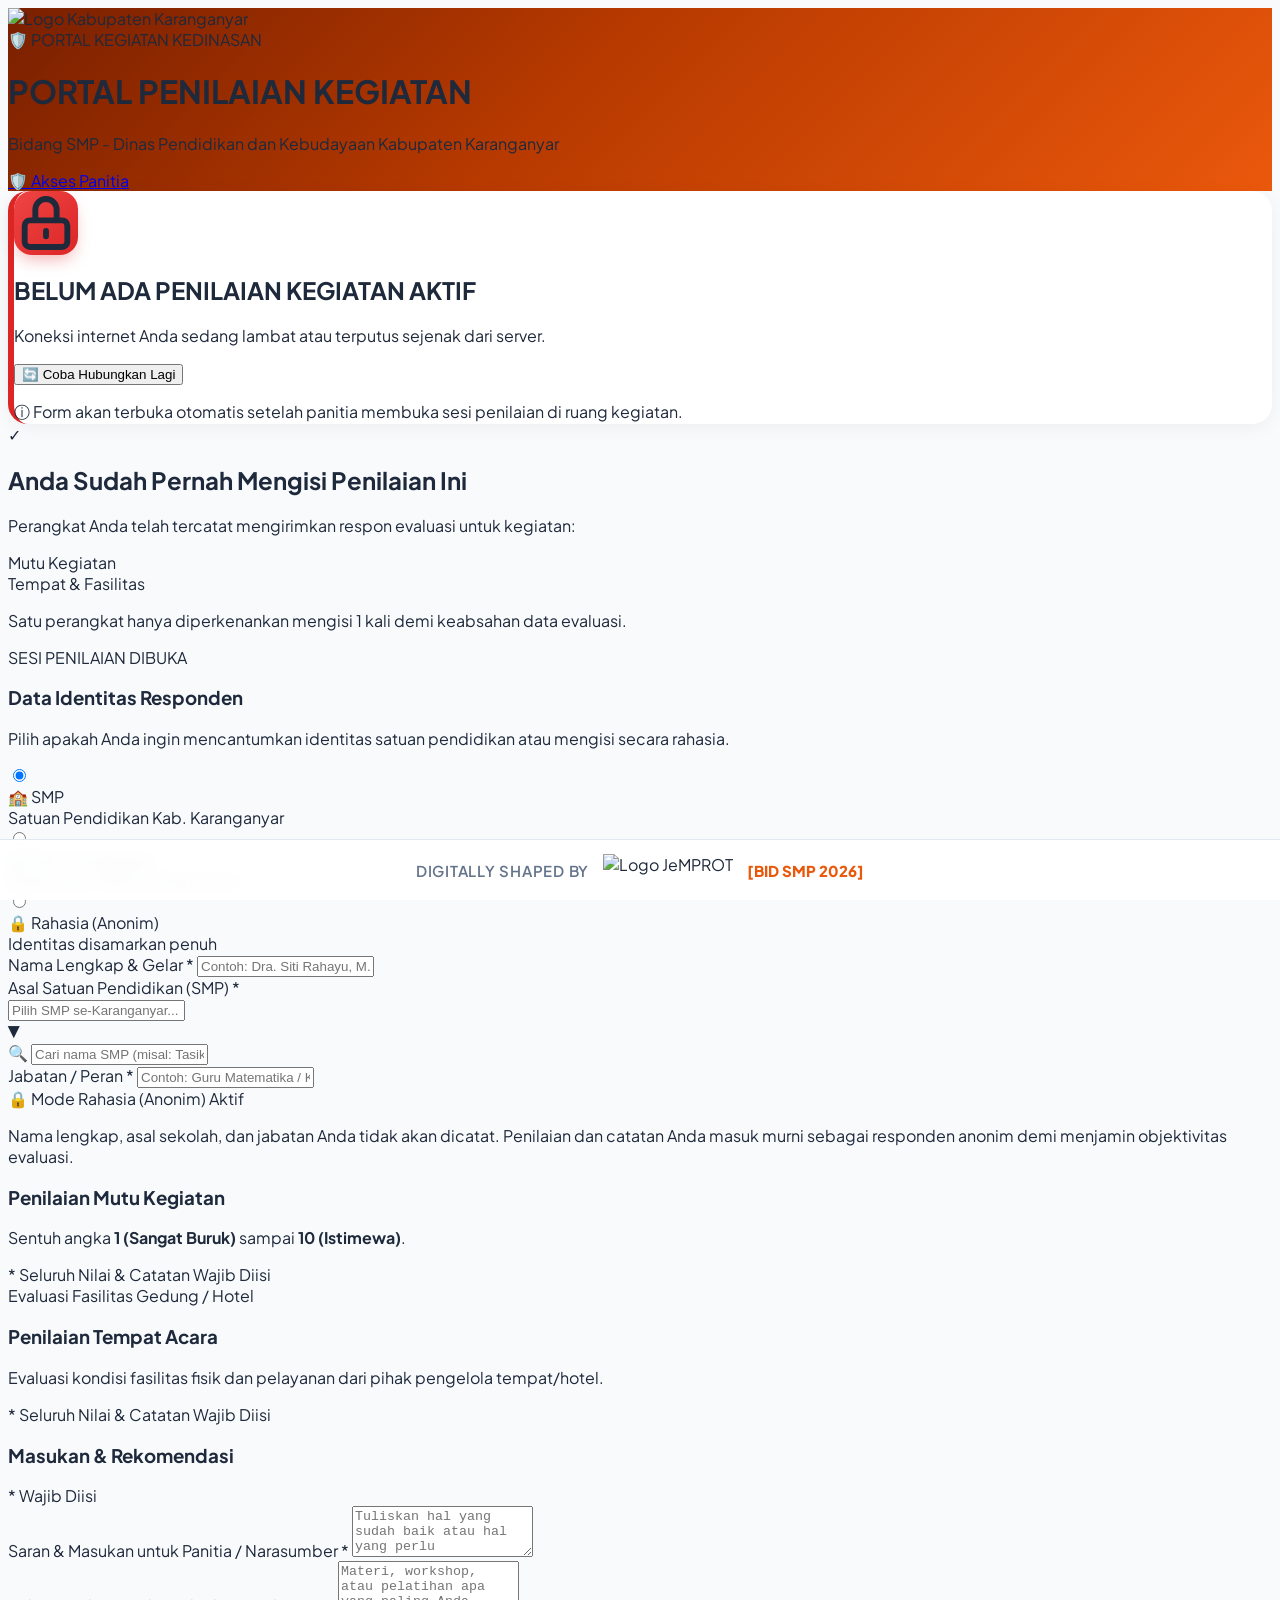
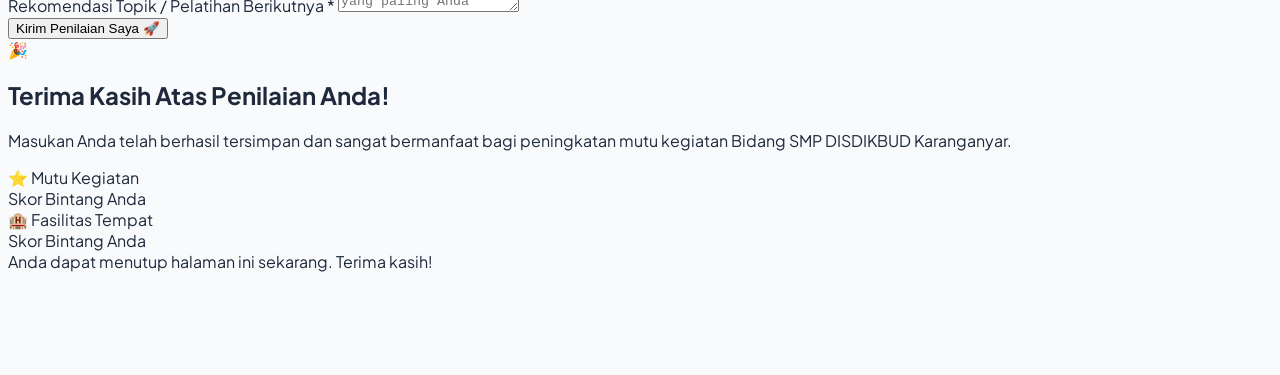
==== commit 3dfaef02: "fix(backend,ux,docs): add ScriptLock, live ticker all-questions, safe-area support, and update READM" ====
--- a/index.html
+++ b/index.html
@@ -2,7 +2,7 @@
 <html lang="id">
 <head>
   <meta charset="UTF-8">
-  <meta name="viewport" content="width=device-width, initial-scale=1.0">
+  <meta name="viewport" content="width=device-width, initial-scale=1.0, viewport-fit=cover">
   <title>Penilaian Kegiatan - Bidang SMP DISDIKBUD Karanganyar</title>
 
   <!-- Tailwind CSS & Lucide Icons -->
--- a/assets/css/style.css
+++ b/assets/css/style.css
@@ -18,7 +18,10 @@
   background-color: #F8FAFC;
   color: #1E293B;
   min-height: 100vh;
-  padding-bottom: 70px; /* Jarak untuk Sticky Persistent Footer */
+  padding-top: env(safe-area-inset-top, 0px);
+  padding-left: env(safe-area-inset-left, 0px);
+  padding-right: env(safe-area-inset-right, 0px);
+  padding-bottom: calc(70px + env(safe-area-inset-bottom, 0px)); /* Jarak untuk Sticky Persistent Footer */
 }
 
 /* --- Splash Screen --- */
